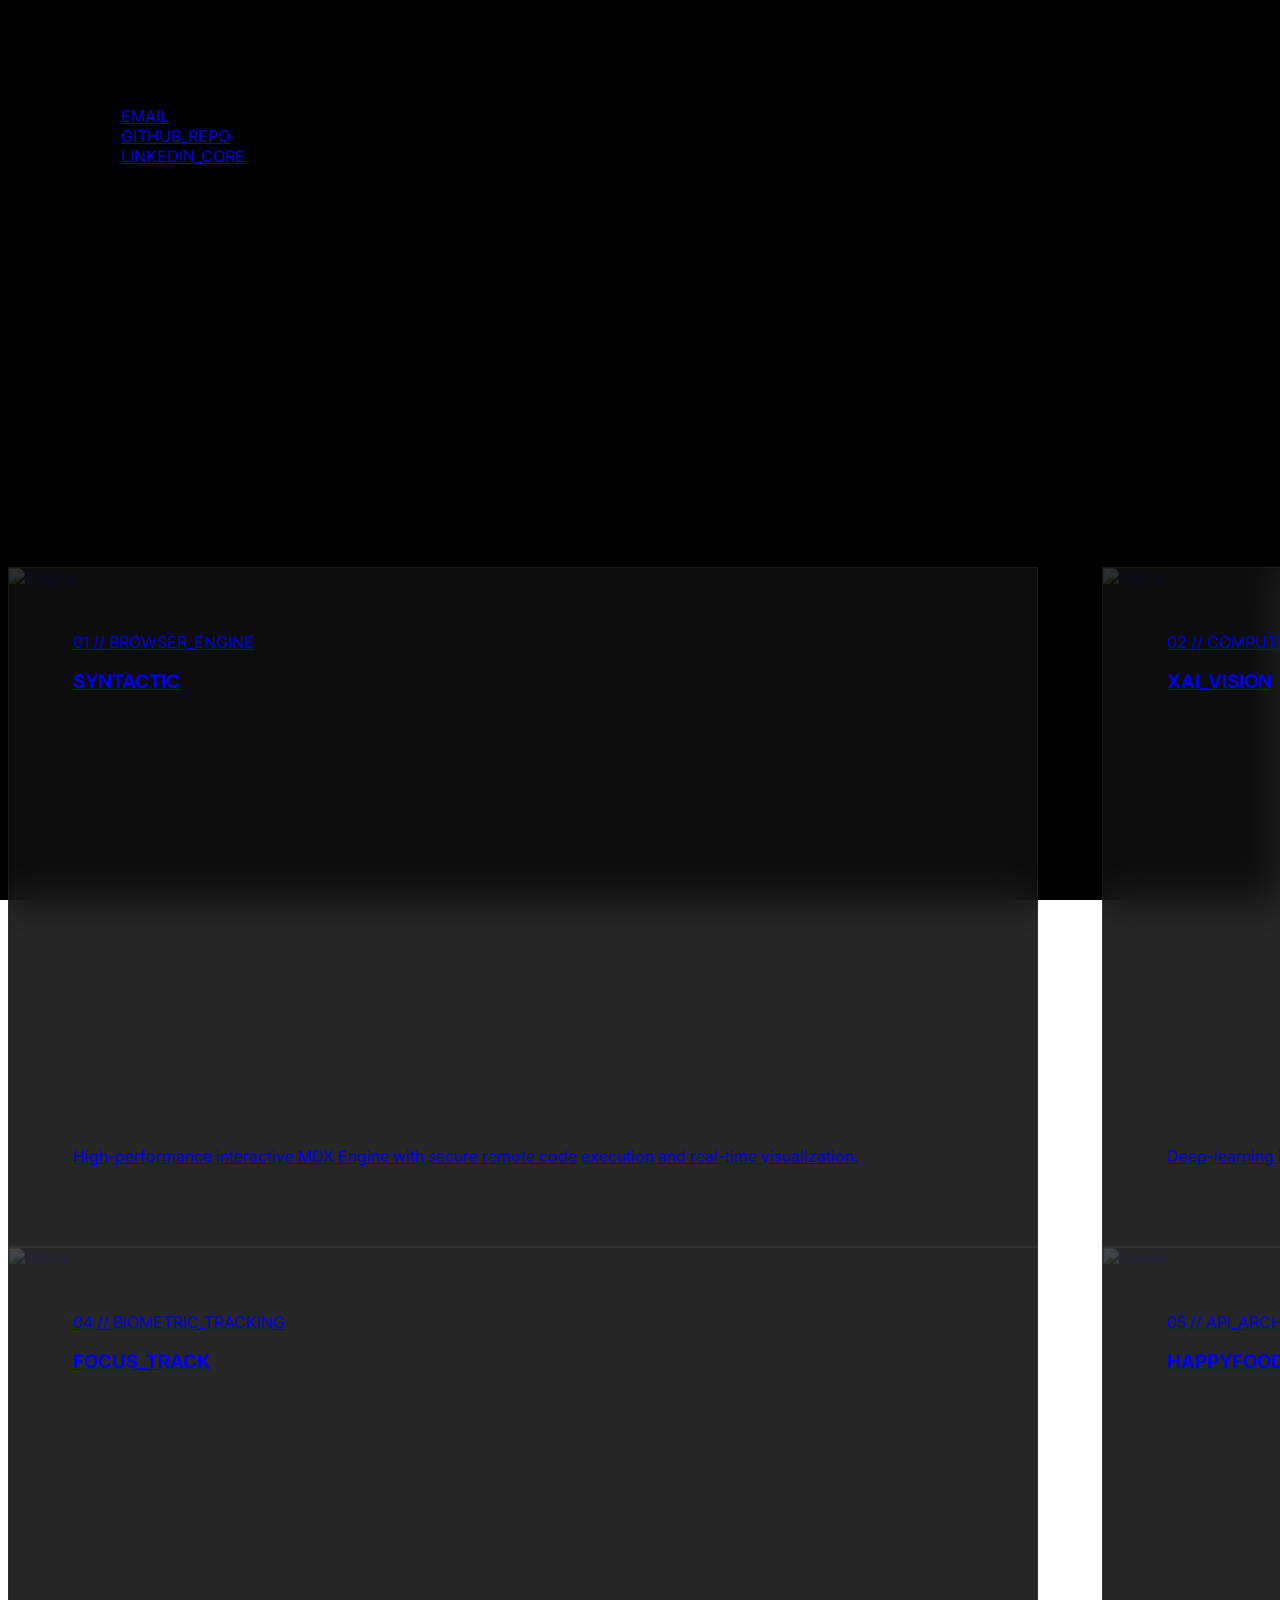
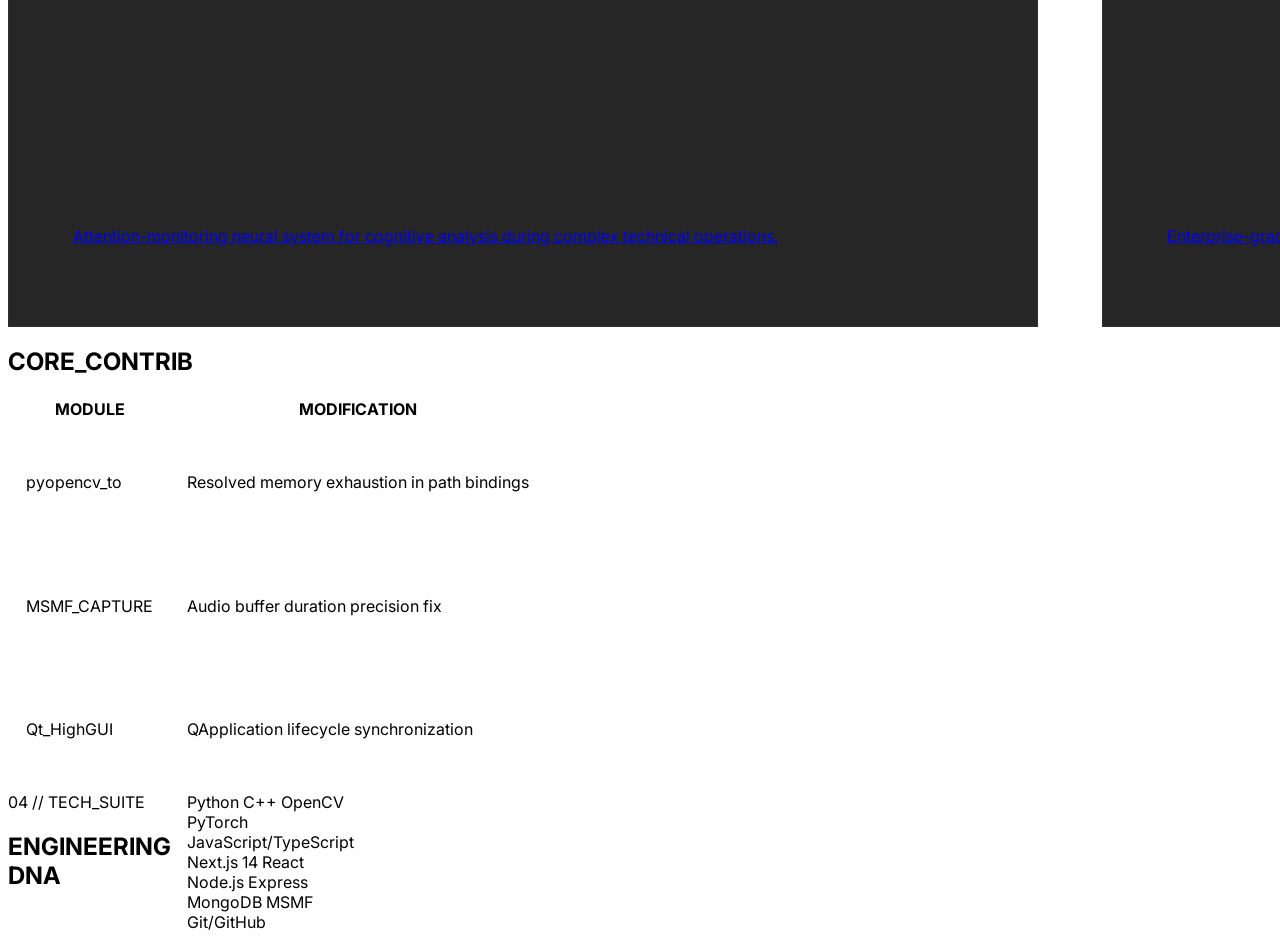
==== index.html @ f695ee3a "init" ====
<!DOCTYPE html>

<html class="light" lang="en">

<head>
    <meta charset="utf-8" />
    <meta content="width=device-width, initial-scale=1.0" name="viewport" />
    <link
        href="https://fonts.googleapis.com/css2?family=Inter:wght@400;700;800;900&amp;family=Space+Grotesk:wght@300;400;500;700&amp;display=swap"
        rel="stylesheet" />
    <link
        href="https://fonts.googleapis.com/css2?family=Material+Symbols+Outlined:wght,FILL@100..700,0..1&amp;display=swap"
        rel="stylesheet" />
    <link
        href="https://fonts.googleapis.com/css2?family=Material+Symbols+Outlined:wght,FILL@100..700,0..1&amp;display=swap"
        rel="stylesheet" />
    <script src="https://cdn.tailwindcss.com?plugins=forms,container-queries"></script>
    <script src="https://cdnjs.cloudflare.com/ajax/libs/three.js/r128/three.min.js"></script>
    <script id="tailwind-config">
        tailwind.config = {
            darkMode: "class",
            theme: {
                extend: {
                    "colors": {
                        "on-error-container": "#410002",
                        "inverse-surface": "#2f3131",
                        "inverse-on-surface": "#f0f1f1",
                        "surface-container": "#eeeeee",
                        "surface-dim": "#dadada",
                        "surface-bright": "#f9f9f9",
                        "inverse-primary": "#c6c6c6",
                        "secondary": "#5e5e5e",
                        "error": "#ba1a1a",
                        "primary-container": "#3b3b3b",
                        "on-secondary-container": "#1b1b1b",
                        "on-primary-fixed": "#ffffff",
                        "on-error": "#ffffff",
                        "surface-container-high": "#e8e8e8",
                        "surface-container-lowest": "#ffffff",
                        "outline": "#777777",
                        "on-secondary": "#ffffff",
                        "on-primary-fixed-variant": "#e2e2e2",
                        "secondary-fixed-dim": "#ababab",
                        "error-container": "#ffdad6",
                        "primary": "#000000",
                        "on-secondary-fixed-variant": "#3b3b3b",
                        "background": "#f9f9f9",
                        "tertiary-fixed-dim": "#474747",
                        "outline-variant": "#c6c6c6",
                        "on-tertiary-fixed-variant": "#e2e2e2",
                        "on-tertiary-container": "#ffffff",
                        "on-secondary-fixed": "#1b1b1b",
                        "primary-fixed-dim": "#474747",
                        "on-surface": "#1a1c1c",
                        "surface": "#f9f9f9",
                        "on-primary-container": "#ffffff",
                        "tertiary-container": "#747474",
                        "surface-variant": "#e2e2e2",
                        "on-surface-variant": "#474747",
                        "surface-container-highest": "#e2e2e2",
                        "secondary-container": "#d4d4d4",
                        "on-tertiary-fixed": "#ffffff",
                        "surface-tint": "#5e5e5e",
                        "on-primary": "#e2e2e2",
                        "on-background": "#1a1c1c",
                        "primary-fixed": "#5e5e5e",
                        "tertiary-fixed": "#5e5e5e",
                        "surface-container-low": "#f3f3f4",
                        "on-tertiary": "#e2e2e2",
                        "secondary-fixed": "#c6c6c6",
                        "tertiary": "#3b3b3b"
                    },
                    "borderRadius": {
                        "DEFAULT": "0px",
                        "lg": "0px",
                        "xl": "0px",
                        "full": "9999px"
                    },
                    "fontFamily": {
                        "headline": ["Inter"],
                        "body": ["Inter"],
                        "label": ["Space Grotesk"]
                    }
                },
            },
        }
    </script>
    <link rel="stylesheet" href="style.css">
</head>

<body class="selection:bg-primary selection:text-white">
    <!-- Fixed Background System -->
    <div id="bg-canvas-container"></div>
    <div id="portal-glow" class="fixed inset-0 pointer-events-none transition-opacity duration-1000 opacity-0 z-[-1]" style="background: radial-gradient(circle at 50% 50%, rgba(255,255,255,0.05) 0%, transparent 60%);"></div>

    <main class="max-w-screen-2xl mx-auto px-8 py-24 text-white">
        <!-- 01 // Hero -->
        <section id="hero" class="relative min-h-[85vh] flex items-center swiss-grid mb-32">
            <div class="col-span-12 md:col-span-10 relative z-10 parallax-target" data-speed="0.25">
                <h1 class="text-[clamp(4rem,15vw,12rem)] leading-[0.85] font-black tracking-tighter uppercase mb-12 text-white mix-blend-overlay">
                    ANSHU<br />ADITYA
                </h1>
                <div class="swiss-grid">
                    <p class="col-span-12 md:col-start-5 md:col-span-6 text-xl md:text-2xl font-medium leading-relaxed text-zinc-400">
                        Computer Vision & OpenCV Core Contributor. Specializing in C++ backend architectures and Explainable AI models. Resolving the logical frontiers of digital perception.
                    </p>
                    <div class="col-span-12 md:col-start-5 md:col-span-8 mt-12 flex flex-wrap gap-8 font-label text-sm tracking-widest uppercase">
                        <a class="text-white border-b border-white/20 pb-1 hover:border-white transition-all" href="mailto:0anshuaditya0@gmail.com">EMAIL</a>
                        <a class="text-white border-b border-white/20 pb-1 hover:border-white transition-all" href="https://github.com/0AnshuAditya0">GITHUB_REPO</a>
                        <a class="text-white border-b border-white/20 pb-1 hover:border-white transition-all" href="https://linkedin.com/in/anshu-aditya">LINKEDIN_CORE</a>
                    </div>
                </div>
            </div>
        </section>

        <!-- 02 // Projects (Monolith Reels) -->
        <section id="projects" class="py-32 border-t border-zinc-800 relative z-20">
            <div class="mb-20 px-8">
                <span class="font-label text-xs text-zinc-500 uppercase tracking-[0.4em] mb-4 block underline underline-offset-8">02 // ARCHITECTURAL_WAVES</span>
                <h2 class="text-7xl md:text-9xl font-black tracking-tighter uppercase text-white">SELECTED_WORK</h2>
            </div>
            
            <div class="space-y-16 overflow-hidden -mx-8">
                <!-- Row 1: Large Wide Cards -->
                <div class="project-reel reel-1">
                    <a href="https://syntactic.vercel.app" class="project-card-mini">
                        <img src="https://images.unsplash.com/photo-1550751827-4bd374c3f58b?auto=format&fit=crop&q=80&w=1200" alt="Engine" />
                        <div>
                            <span class="font-mono text-xs text-white/40 tracking-[0.3em]">01 // BROWSER_ENGINE</span>
                            <h3 class="text-5xl md:text-7xl font-black mt-4 leading-none">SYNTACTIC</h3>
                        </div>
                        <p class="text-sm uppercase text-zinc-400 max-w-lg leading-relaxed">High-performance interactive MDX Engine with secure remote code execution and real-time visualization.</p>
                    </a>
                    <a href="https://xai-eight.vercel.app" class="project-card-mini">
                        <img src="https://images.unsplash.com/photo-1555255707-c07966088b7b?auto=format&fit=crop&q=80&w=1200" alt="Vision" />
                        <div>
                            <span class="font-mono text-xs text-white/40 tracking-[0.3em]">02 // COMPUTER_VISION</span>
                            <h3 class="text-5xl md:text-7xl font-black mt-4 leading-none">XAI_VISION</h3>
                        </div>
                        <p class="text-sm uppercase text-zinc-400 max-w-lg leading-relaxed">Deep-learning interpretability framework using Grad-CAM and ResNet152 to resolve the black-box nature of vision AI.</p>
                    </a>
                    <a href="https://fake-newss-phi.vercel.app" class="project-card-mini">
                        <img src="https://images.unsplash.com/photo-1551288049-bbb652167c8a?auto=format&fit=crop&q=80&w=1200" alt="LLM" />
                        <div>
                            <span class="font-mono text-xs text-white/40 tracking-[0.3em]">03 // LLM_EVALUATION</span>
                            <h3 class="text-5xl md:text-7xl font-black mt-4 leading-none">NEWS_DETECTOR</h3>
                        </div>
                        <p class="text-sm uppercase text-zinc-400 max-w-lg leading-relaxed">Misinformation detection system powered by Gemini AI, processing live data streams with high certainty.</p>
                    </a>
                    <!-- Loop -->
                    <a href="https://syntactic.vercel.app" class="project-card-mini">
                        <img src="https://images.unsplash.com/photo-1550751827-4bd374c3f58b?auto=format&fit=crop&q=80&w=1200" alt="Engine" />
                        <div>
                            <span class="font-mono text-xs text-white/40 tracking-[0.3em]">01 // BROWSER_ENGINE</span>
                            <h3 class="text-5xl md:text-7xl font-black mt-4 leading-none">SYNTACTIC</h3>
                        </div>
                        <p class="text-sm uppercase text-zinc-400 max-w-lg leading-relaxed">High-performance interactive MDX Engine with secure remote code execution and real-time visualization.</p>
                    </a>
                </div>

                <!-- Row 2: Large Wide Cards -->
                <div class="project-reel reel-2">
                    <a href="https://github.com/0AnshuAditya0/focus-track" class="project-card-mini">
                        <img src="https://images.unsplash.com/photo-1507413245164-6160d8298b31?auto=format&fit=crop&q=80&w=1200" alt="Focus" />
                        <div>
                            <span class="font-mono text-xs text-white/40 tracking-[0.3em]">04 // BIOMETRIC_TRACKING</span>
                            <h3 class="text-5xl md:text-7xl font-black mt-4 leading-none">FOCUS_TRACK</h3>
                        </div>
                        <p class="text-sm uppercase text-zinc-400 max-w-lg leading-relaxed">Attention-monitoring neural system for cognitive analysis during complex technical operations.</p>
                    </a>
                    <a href="https://happyfood-api.vercel.app" class="project-card-mini">
                        <img src="https://images.unsplash.com/photo-1558494949-ef010cbdcc48?auto=format&fit=crop&q=80&w=1200" alt="Server" />
                        <div>
                            <span class="font-mono text-xs text-white/40 tracking-[0.3em]">05 // API_ARCHITECTURE</span>
                            <h3 class="text-5xl md:text-7xl font-black mt-4 leading-none">HAPPYFOOD_API</h3>
                        </div>
                        <p class="text-sm uppercase text-zinc-400 max-w-lg leading-relaxed">Enterprise-grade food tracking infrastructure built on a distributed, highly-scalable backend mesh.</p>
                    </a>
                    <!-- Loop -->
                    <a href="https://github.com/0AnshuAditya0/focus-track" class="project-card-mini">
                        <img src="https://images.unsplash.com/photo-1507413245164-6160d8298b31?auto=format&fit=crop&q=80&w=1200" alt="Focus" />
                        <div>
                            <span class="font-mono text-xs text-white/40 tracking-[0.3em]">04 // BIOMETRIC_TRACKING</span>
                            <h3 class="text-5xl md:text-7xl font-black mt-4 leading-none">FOCUS_TRACK</h3>
                        </div>
                        <p class="text-sm uppercase text-zinc-400 max-w-lg leading-relaxed">Attention-monitoring neural system for cognitive analysis during complex technical operations.</p>
                    </a>
                    <a href="https://happyfood-api.vercel.app" class="project-card-mini">
                        <img src="https://images.unsplash.com/photo-1558494949-ef010cbdcc48?auto=format&fit=crop&q=80&w=1200" alt="Server" />
                        <div>
                            <span class="font-mono text-xs text-white/40 tracking-[0.3em]">05 // API_ARCHITECTURE</span>
                            <h3 class="text-5xl md:text-7xl font-black mt-4 leading-none">HAPPYFOOD_API</h3>
                        </div>
                        <p class="text-sm uppercase text-zinc-400 max-w-lg leading-relaxed">Enterprise-grade food tracking infrastructure built on a distributed, highly-scalable backend mesh.</p>
                    </a>
                </div>
            </div>
        </section>

        <!-- 03 // Open Source -->
        <section id="opensource" class="py-32 border-t border-zinc-800">
            <div class="parallax-target" data-speed="0.08">
                <h2 class="text-6xl md:text-8xl font-black tracking-tighter uppercase mb-24">CORE_CONTRIB</h2>
                <table class="w-full text-left font-label text-xs uppercase tracking-widest border-collapse">
                    <thead>
                        <tr class="border-b border-zinc-800 text-zinc-600">
                            <th class="py-8 px-4">MODULE</th>
                            <th class="py-8 px-4">MODIFICATION</th>
                        </tr>
                    </thead>
                    <tbody class="text-zinc-300">
                        <tr class="border-b border-zinc-900"><td class="py-12 px-4 font-mono">pyopencv_to</td><td class="py-12 px-4">Resolved memory exhaustion in path bindings</td></tr>
                        <tr class="border-b border-zinc-900"><td class="py-12 px-4 font-mono">MSMF_CAPTURE</td><td class="py-12 px-4">Audio buffer duration precision fix</td></tr>
                        <tr><td class="py-12 px-4 font-mono">Qt_HighGUI</td><td class="py-12 px-4">QApplication lifecycle synchronization</td></tr>
                    </tbody>
                </table>
            </div>
        </section>

        <!-- 04 // Tech Stack -->
        <section id="stack" class="py-48 border-t border-zinc-800 relative z-10 bg-black">
            <div class="swiss-grid">
                <div class="col-span-12 md:col-span-4">
                    <span class="font-label text-xs text-zinc-600 uppercase tracking-[0.4em] mb-8 block">04 // TECH_SUITE</span>
                    <h2 class="text-4xl md:text-6xl font-black text-white uppercase tracking-tighter leading-none mb-12">ENGINEERING<br/>DNA</h2>
                </div>
                <div class="col-span-12 md:col-span-8">
                    <div class="flex flex-wrap gap-12 text-3xl md:text-5xl font-black uppercase text-zinc-500">
                        <span class="hover:text-white transition-colors duration-300">Python</span>
                        <span class="hover:text-white transition-colors duration-300">C++</span>
                        <span class="hover:text-white transition-colors duration-300">OpenCV</span>
                        <span class="hover:text-white transition-colors duration-300">PyTorch</span>
                        <span class="hover:text-white transition-colors duration-300">JavaScript/TypeScript</span>
                        <span class="hover:text-white transition-colors duration-300">Next.js 14</span>
                        <span class="hover:text-white transition-colors duration-300">React</span>
                        <span class="hover:text-white transition-colors duration-300">Node.js</span>
                        <span class="hover:text-white transition-colors duration-300">Express</span>
                        <span class="hover:text-white transition-colors duration-300">MongoDB</span>
                        <span class="hover:text-white transition-colors duration-300">MSMF</span>
                        <span class="hover:text-white transition-colors duration-300">Git/GitHub</span>
                    </div>
                </div>
            </div>
        </section>
    </main>
    <script src="script.js"></script>
</body>

</html>
---- style.css ----
body {
    background-color: #FFFFFF;
    color: #000000;
    font-family: 'Inter', sans-serif;
}

.material-symbols-outlined {
    font-variation-settings: 'FILL' 0, 'wght' 400, 'GRAD' 0, 'opsz' 24;
}

.hide-scrollbar::-webkit-scrollbar {
    display: none;
}

.hide-scrollbar {
    -ms-overflow-style: none;
    scrollbar-width: none;
}

.text-outline {
    -webkit-text-stroke: 1px #000000;
    color: transparent;
}

.film-strip-animate {
    display: flex;
    width: max-content;
    animation: scroll 40s linear infinite;
}

@keyframes scroll {
    0% {
        transform: translateX(0);
    }

    100% {
        transform: translateX(-50%);
    }
}

.swiss-grid {
    display: grid;
    grid-template-columns: repeat(12, 1fr);
    gap: 1rem;
}

.parallax-target {
    will-change: transform;
}

#opensource td {
    padding: 3rem 1rem !important;
    line-height: 1.6;
}

.project-card {
    border: 1px solid rgba(255,255,255,0.1);
    background: rgba(20,20,20,0.6);
    backdrop-filter: blur(12px);
    transition: all 0.6s cubic-bezier(0.16, 1, 0.3, 1);
}

.project-reel {
    display: flex;
    gap: 4rem;
    width: max-content;
}

.reel-1 { animation: scroll-left 50s linear infinite; }
.reel-2 { animation: scroll-right 45s linear infinite; }

@keyframes scroll-left {
    0% { transform: translateX(0); }
    100% { transform: translateX(-50%); }
}

@keyframes scroll-right {
    0% { transform: translateX(-50%); }
    100% { transform: translateX(0); }
}

.project-card-mini {
    width: 900px;
    height: 550px;
    background: rgba(15,15,15,0.9);
    border: 1px solid rgba(255,255,255,0.05);
    padding: 4rem;
    backdrop-filter: blur(20px);
    display: flex;
    flex-direction: column;
    justify-content: space-between;
    transition: all 0.5s cubic-bezier(0.23, 1, 0.32, 1);
    perspective: 1000px;
    position: relative;
    overflow: hidden;
}

.project-card-mini:hover {
    border-color: rgba(255,255,255,0.3);
    transform: scale(1.02) rotateY(1deg);
    box-shadow: 0 40px 100px rgba(0,0,0,0.8);
}

.project-card-mini img {
    position: absolute;
    inset: 0;
    width: 100%;
    height: 100%;
    object-fit: center;
    opacity: 0.15;
    transition: opacity 0.5s ease;
    z-index: -1;
}

.project-card-mini:hover img {
    opacity: 0.4;
}

#bg-canvas-container {
    position: fixed;
    top: 0;
    left: 0;
    width: 100vw;
    height: 100vh;
    z-index: -1;
    pointer-events: none;
    background: #000;
}
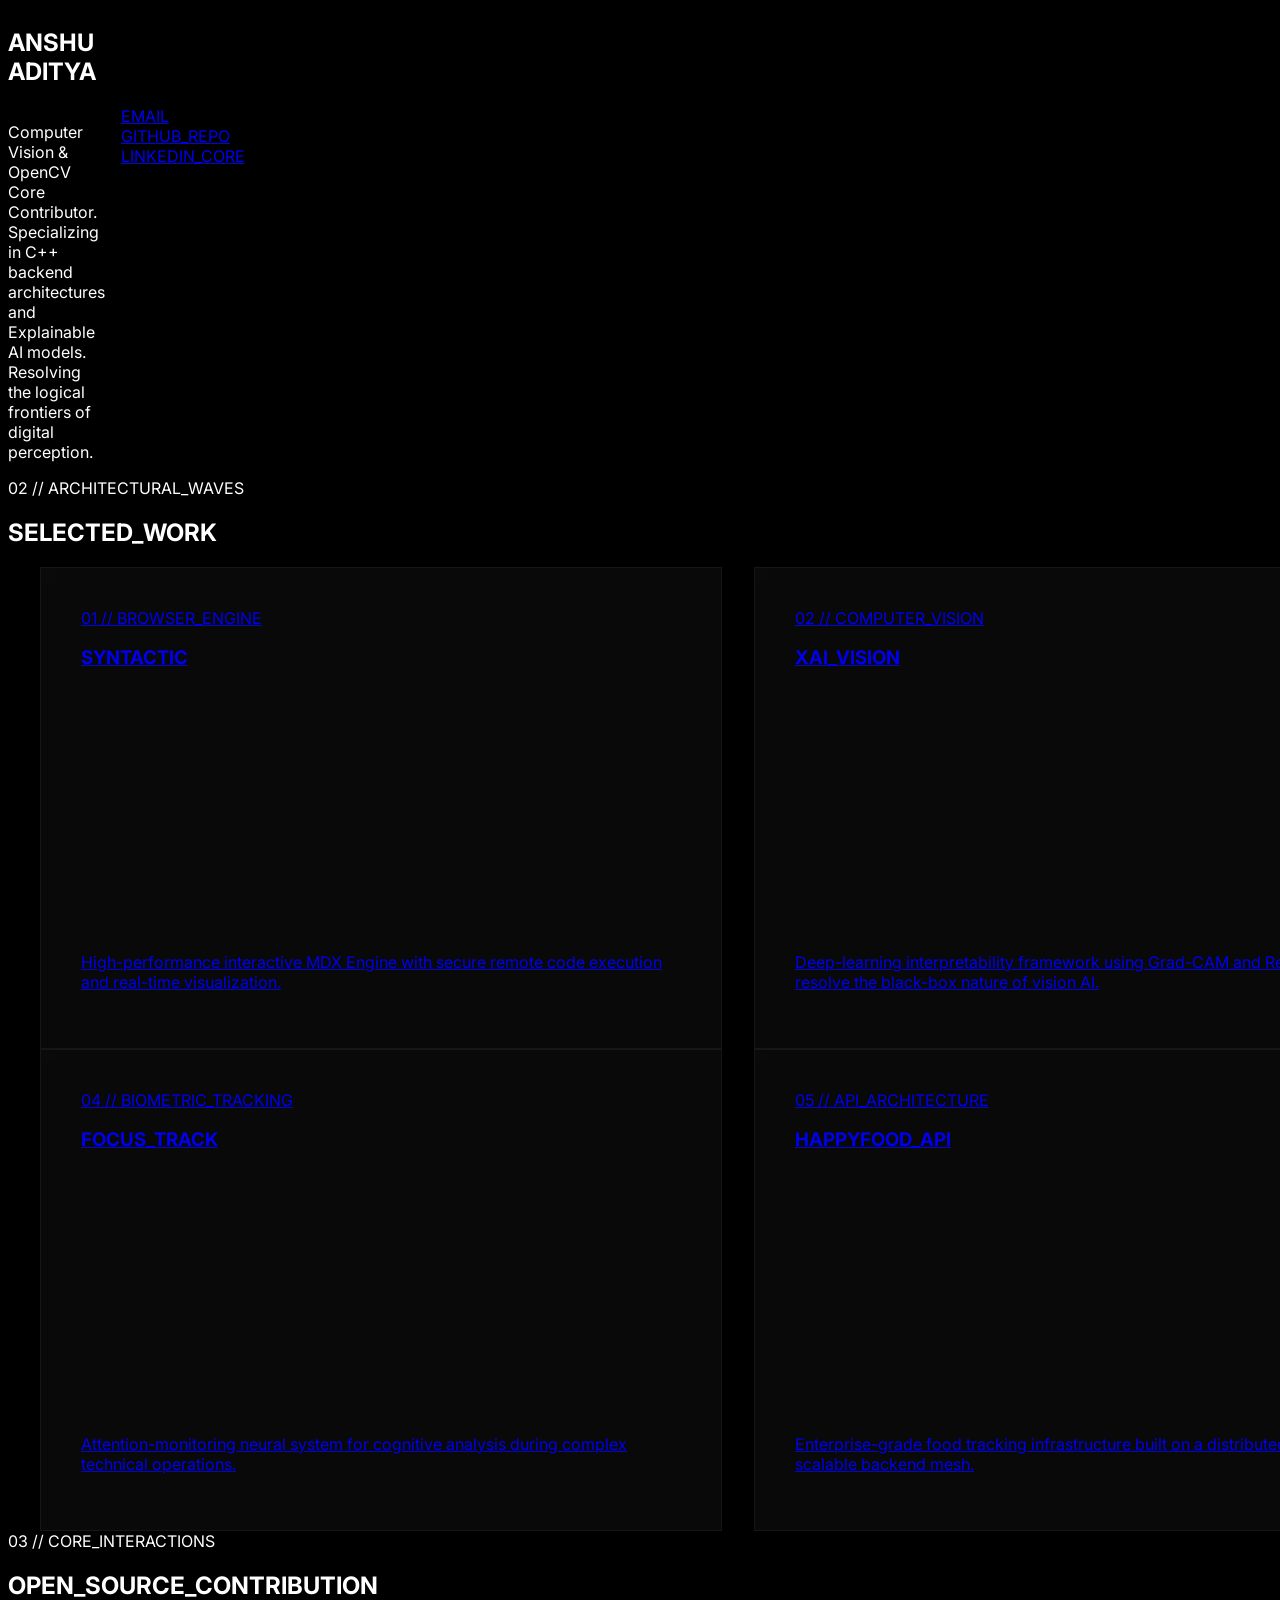
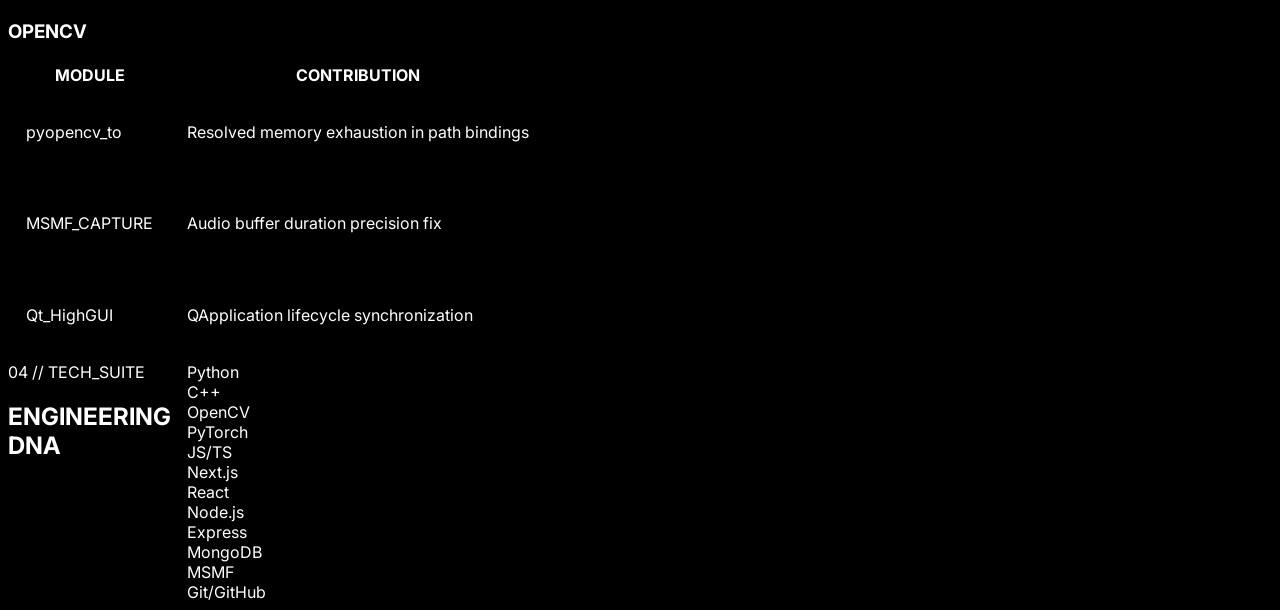
==== commit 60ef20f3: "ui changed" ====
--- a/index.html
+++ b/index.html
@@ -1,249 +1,232 @@
-<!DOCTYPE html>
-
-<html class="light" lang="en">
-
-<head>
-    <meta charset="utf-8" />
-    <meta content="width=device-width, initial-scale=1.0" name="viewport" />
-    <link
-        href="https://fonts.googleapis.com/css2?family=Inter:wght@400;700;800;900&amp;family=Space+Grotesk:wght@300;400;500;700&amp;display=swap"
-        rel="stylesheet" />
-    <link
-        href="https://fonts.googleapis.com/css2?family=Material+Symbols+Outlined:wght,FILL@100..700,0..1&amp;display=swap"
-        rel="stylesheet" />
-    <link
-        href="https://fonts.googleapis.com/css2?family=Material+Symbols+Outlined:wght,FILL@100..700,0..1&amp;display=swap"
-        rel="stylesheet" />
-    <script src="https://cdn.tailwindcss.com?plugins=forms,container-queries"></script>
-    <script src="https://cdnjs.cloudflare.com/ajax/libs/three.js/r128/three.min.js"></script>
-    <script id="tailwind-config">
-        tailwind.config = {
-            darkMode: "class",
-            theme: {
-                extend: {
-                    "colors": {
-                        "on-error-container": "#410002",
-                        "inverse-surface": "#2f3131",
-                        "inverse-on-surface": "#f0f1f1",
-                        "surface-container": "#eeeeee",
-                        "surface-dim": "#dadada",
-                        "surface-bright": "#f9f9f9",
-                        "inverse-primary": "#c6c6c6",
-                        "secondary": "#5e5e5e",
-                        "error": "#ba1a1a",
-                        "primary-container": "#3b3b3b",
-                        "on-secondary-container": "#1b1b1b",
-                        "on-primary-fixed": "#ffffff",
-                        "on-error": "#ffffff",
-                        "surface-container-high": "#e8e8e8",
-                        "surface-container-lowest": "#ffffff",
-                        "outline": "#777777",
-                        "on-secondary": "#ffffff",
-                        "on-primary-fixed-variant": "#e2e2e2",
-                        "secondary-fixed-dim": "#ababab",
-                        "error-container": "#ffdad6",
-                        "primary": "#000000",
-                        "on-secondary-fixed-variant": "#3b3b3b",
-                        "background": "#f9f9f9",
-                        "tertiary-fixed-dim": "#474747",
-                        "outline-variant": "#c6c6c6",
-                        "on-tertiary-fixed-variant": "#e2e2e2",
-                        "on-tertiary-container": "#ffffff",
-                        "on-secondary-fixed": "#1b1b1b",
-                        "primary-fixed-dim": "#474747",
-                        "on-surface": "#1a1c1c",
-                        "surface": "#f9f9f9",
-                        "on-primary-container": "#ffffff",
-                        "tertiary-container": "#747474",
-                        "surface-variant": "#e2e2e2",
-                        "on-surface-variant": "#474747",
-                        "surface-container-highest": "#e2e2e2",
-                        "secondary-container": "#d4d4d4",
-                        "on-tertiary-fixed": "#ffffff",
-                        "surface-tint": "#5e5e5e",
-                        "on-primary": "#e2e2e2",
-                        "on-background": "#1a1c1c",
-                        "primary-fixed": "#5e5e5e",
-                        "tertiary-fixed": "#5e5e5e",
-                        "surface-container-low": "#f3f3f4",
-                        "on-tertiary": "#e2e2e2",
-                        "secondary-fixed": "#c6c6c6",
-                        "tertiary": "#3b3b3b"
-                    },
-                    "borderRadius": {
-                        "DEFAULT": "0px",
-                        "lg": "0px",
-                        "xl": "0px",
-                        "full": "9999px"
-                    },
-                    "fontFamily": {
-                        "headline": ["Inter"],
-                        "body": ["Inter"],
-                        "label": ["Space Grotesk"]
-                    }
-                },
-            },
-        }
-    </script>
-    <link rel="stylesheet" href="style.css">
-</head>
-
-<body class="selection:bg-primary selection:text-white">
-    <!-- Fixed Background System -->
-    <div id="bg-canvas-container"></div>
-    <div id="portal-glow" class="fixed inset-0 pointer-events-none transition-opacity duration-1000 opacity-0 z-[-1]" style="background: radial-gradient(circle at 50% 50%, rgba(255,255,255,0.05) 0%, transparent 60%);"></div>
-
-    <main class="max-w-screen-2xl mx-auto px-8 py-24 text-white">
-        <!-- 01 // Hero -->
-        <section id="hero" class="relative min-h-[85vh] flex items-center swiss-grid mb-32">
-            <div class="col-span-12 md:col-span-10 relative z-10 parallax-target" data-speed="0.25">
-                <h1 class="text-[clamp(4rem,15vw,12rem)] leading-[0.85] font-black tracking-tighter uppercase mb-12 text-white mix-blend-overlay">
-                    ANSHU<br />ADITYA
-                </h1>
-                <div class="swiss-grid">
-                    <p class="col-span-12 md:col-start-5 md:col-span-6 text-xl md:text-2xl font-medium leading-relaxed text-zinc-400">
-                        Computer Vision & OpenCV Core Contributor. Specializing in C++ backend architectures and Explainable AI models. Resolving the logical frontiers of digital perception.
-                    </p>
-                    <div class="col-span-12 md:col-start-5 md:col-span-8 mt-12 flex flex-wrap gap-8 font-label text-sm tracking-widest uppercase">
-                        <a class="text-white border-b border-white/20 pb-1 hover:border-white transition-all" href="mailto:0anshuaditya0@gmail.com">EMAIL</a>
-                        <a class="text-white border-b border-white/20 pb-1 hover:border-white transition-all" href="https://github.com/0AnshuAditya0">GITHUB_REPO</a>
-                        <a class="text-white border-b border-white/20 pb-1 hover:border-white transition-all" href="https://linkedin.com/in/anshu-aditya">LINKEDIN_CORE</a>
-                    </div>
-                </div>
-            </div>
-        </section>
-
-        <!-- 02 // Projects (Monolith Reels) -->
-        <section id="projects" class="py-32 border-t border-zinc-800 relative z-20">
-            <div class="mb-20 px-8">
-                <span class="font-label text-xs text-zinc-500 uppercase tracking-[0.4em] mb-4 block underline underline-offset-8">02 // ARCHITECTURAL_WAVES</span>
-                <h2 class="text-7xl md:text-9xl font-black tracking-tighter uppercase text-white">SELECTED_WORK</h2>
-            </div>
-            
-            <div class="space-y-16 overflow-hidden -mx-8">
-                <!-- Row 1: Large Wide Cards -->
-                <div class="project-reel reel-1">
-                    <a href="https://syntactic.vercel.app" class="project-card-mini">
-                        <img src="https://images.unsplash.com/photo-1550751827-4bd374c3f58b?auto=format&fit=crop&q=80&w=1200" alt="Engine" />
-                        <div>
-                            <span class="font-mono text-xs text-white/40 tracking-[0.3em]">01 // BROWSER_ENGINE</span>
-                            <h3 class="text-5xl md:text-7xl font-black mt-4 leading-none">SYNTACTIC</h3>
-                        </div>
-                        <p class="text-sm uppercase text-zinc-400 max-w-lg leading-relaxed">High-performance interactive MDX Engine with secure remote code execution and real-time visualization.</p>
-                    </a>
-                    <a href="https://xai-eight.vercel.app" class="project-card-mini">
-                        <img src="https://images.unsplash.com/photo-1555255707-c07966088b7b?auto=format&fit=crop&q=80&w=1200" alt="Vision" />
-                        <div>
-                            <span class="font-mono text-xs text-white/40 tracking-[0.3em]">02 // COMPUTER_VISION</span>
-                            <h3 class="text-5xl md:text-7xl font-black mt-4 leading-none">XAI_VISION</h3>
-                        </div>
-                        <p class="text-sm uppercase text-zinc-400 max-w-lg leading-relaxed">Deep-learning interpretability framework using Grad-CAM and ResNet152 to resolve the black-box nature of vision AI.</p>
-                    </a>
-                    <a href="https://fake-newss-phi.vercel.app" class="project-card-mini">
-                        <img src="https://images.unsplash.com/photo-1551288049-bbb652167c8a?auto=format&fit=crop&q=80&w=1200" alt="LLM" />
-                        <div>
-                            <span class="font-mono text-xs text-white/40 tracking-[0.3em]">03 // LLM_EVALUATION</span>
-                            <h3 class="text-5xl md:text-7xl font-black mt-4 leading-none">NEWS_DETECTOR</h3>
-                        </div>
-                        <p class="text-sm uppercase text-zinc-400 max-w-lg leading-relaxed">Misinformation detection system powered by Gemini AI, processing live data streams with high certainty.</p>
-                    </a>
-                    <!-- Loop -->
-                    <a href="https://syntactic.vercel.app" class="project-card-mini">
-                        <img src="https://images.unsplash.com/photo-1550751827-4bd374c3f58b?auto=format&fit=crop&q=80&w=1200" alt="Engine" />
-                        <div>
-                            <span class="font-mono text-xs text-white/40 tracking-[0.3em]">01 // BROWSER_ENGINE</span>
-                            <h3 class="text-5xl md:text-7xl font-black mt-4 leading-none">SYNTACTIC</h3>
-                        </div>
-                        <p class="text-sm uppercase text-zinc-400 max-w-lg leading-relaxed">High-performance interactive MDX Engine with secure remote code execution and real-time visualization.</p>
-                    </a>
-                </div>
-
-                <!-- Row 2: Large Wide Cards -->
-                <div class="project-reel reel-2">
-                    <a href="https://github.com/0AnshuAditya0/focus-track" class="project-card-mini">
-                        <img src="https://images.unsplash.com/photo-1507413245164-6160d8298b31?auto=format&fit=crop&q=80&w=1200" alt="Focus" />
-                        <div>
-                            <span class="font-mono text-xs text-white/40 tracking-[0.3em]">04 // BIOMETRIC_TRACKING</span>
-                            <h3 class="text-5xl md:text-7xl font-black mt-4 leading-none">FOCUS_TRACK</h3>
-                        </div>
-                        <p class="text-sm uppercase text-zinc-400 max-w-lg leading-relaxed">Attention-monitoring neural system for cognitive analysis during complex technical operations.</p>
-                    </a>
-                    <a href="https://happyfood-api.vercel.app" class="project-card-mini">
-                        <img src="https://images.unsplash.com/photo-1558494949-ef010cbdcc48?auto=format&fit=crop&q=80&w=1200" alt="Server" />
-                        <div>
-                            <span class="font-mono text-xs text-white/40 tracking-[0.3em]">05 // API_ARCHITECTURE</span>
-                            <h3 class="text-5xl md:text-7xl font-black mt-4 leading-none">HAPPYFOOD_API</h3>
-                        </div>
-                        <p class="text-sm uppercase text-zinc-400 max-w-lg leading-relaxed">Enterprise-grade food tracking infrastructure built on a distributed, highly-scalable backend mesh.</p>
-                    </a>
-                    <!-- Loop -->
-                    <a href="https://github.com/0AnshuAditya0/focus-track" class="project-card-mini">
-                        <img src="https://images.unsplash.com/photo-1507413245164-6160d8298b31?auto=format&fit=crop&q=80&w=1200" alt="Focus" />
-                        <div>
-                            <span class="font-mono text-xs text-white/40 tracking-[0.3em]">04 // BIOMETRIC_TRACKING</span>
-                            <h3 class="text-5xl md:text-7xl font-black mt-4 leading-none">FOCUS_TRACK</h3>
-                        </div>
-                        <p class="text-sm uppercase text-zinc-400 max-w-lg leading-relaxed">Attention-monitoring neural system for cognitive analysis during complex technical operations.</p>
-                    </a>
-                    <a href="https://happyfood-api.vercel.app" class="project-card-mini">
-                        <img src="https://images.unsplash.com/photo-1558494949-ef010cbdcc48?auto=format&fit=crop&q=80&w=1200" alt="Server" />
-                        <div>
-                            <span class="font-mono text-xs text-white/40 tracking-[0.3em]">05 // API_ARCHITECTURE</span>
-                            <h3 class="text-5xl md:text-7xl font-black mt-4 leading-none">HAPPYFOOD_API</h3>
-                        </div>
-                        <p class="text-sm uppercase text-zinc-400 max-w-lg leading-relaxed">Enterprise-grade food tracking infrastructure built on a distributed, highly-scalable backend mesh.</p>
-                    </a>
-                </div>
-            </div>
-        </section>
-
-        <!-- 03 // Open Source -->
-        <section id="opensource" class="py-32 border-t border-zinc-800">
-            <div class="parallax-target" data-speed="0.08">
-                <h2 class="text-6xl md:text-8xl font-black tracking-tighter uppercase mb-24">CORE_CONTRIB</h2>
-                <table class="w-full text-left font-label text-xs uppercase tracking-widest border-collapse">
-                    <thead>
-                        <tr class="border-b border-zinc-800 text-zinc-600">
-                            <th class="py-8 px-4">MODULE</th>
-                            <th class="py-8 px-4">MODIFICATION</th>
-                        </tr>
-                    </thead>
-                    <tbody class="text-zinc-300">
-                        <tr class="border-b border-zinc-900"><td class="py-12 px-4 font-mono">pyopencv_to</td><td class="py-12 px-4">Resolved memory exhaustion in path bindings</td></tr>
-                        <tr class="border-b border-zinc-900"><td class="py-12 px-4 font-mono">MSMF_CAPTURE</td><td class="py-12 px-4">Audio buffer duration precision fix</td></tr>
-                        <tr><td class="py-12 px-4 font-mono">Qt_HighGUI</td><td class="py-12 px-4">QApplication lifecycle synchronization</td></tr>
-                    </tbody>
-                </table>
-            </div>
-        </section>
-
-        <!-- 04 // Tech Stack -->
-        <section id="stack" class="py-48 border-t border-zinc-800 relative z-10 bg-black">
-            <div class="swiss-grid">
-                <div class="col-span-12 md:col-span-4">
-                    <span class="font-label text-xs text-zinc-600 uppercase tracking-[0.4em] mb-8 block">04 // TECH_SUITE</span>
-                    <h2 class="text-4xl md:text-6xl font-black text-white uppercase tracking-tighter leading-none mb-12">ENGINEERING<br/>DNA</h2>
-                </div>
-                <div class="col-span-12 md:col-span-8">
-                    <div class="flex flex-wrap gap-12 text-3xl md:text-5xl font-black uppercase text-zinc-500">
-                        <span class="hover:text-white transition-colors duration-300">Python</span>
-                        <span class="hover:text-white transition-colors duration-300">C++</span>
-                        <span class="hover:text-white transition-colors duration-300">OpenCV</span>
-                        <span class="hover:text-white transition-colors duration-300">PyTorch</span>
-                        <span class="hover:text-white transition-colors duration-300">JavaScript/TypeScript</span>
-                        <span class="hover:text-white transition-colors duration-300">Next.js 14</span>
-                        <span class="hover:text-white transition-colors duration-300">React</span>
-                        <span class="hover:text-white transition-colors duration-300">Node.js</span>
-                        <span class="hover:text-white transition-colors duration-300">Express</span>
-                        <span class="hover:text-white transition-colors duration-300">MongoDB</span>
-                        <span class="hover:text-white transition-colors duration-300">MSMF</span>
-                        <span class="hover:text-white transition-colors duration-300">Git/GitHub</span>
-                    </div>
-                </div>
-            </div>
-        </section>
-    </main>
-    <script src="script.js"></script>
-</body>
-
+<!DOCTYPE html>
+
+<html class="light" lang="en">
+
+<head>
+    <meta charset="utf-8" />
+    <meta content="width=device-width, initial-scale=1.0" name="viewport" />
+    <link
+        href="https://fonts.googleapis.com/css2?family=Inter:wght@400;700;800;900&amp;family=Space+Grotesk:wght@300;400;500;700&amp;display=swap"
+        rel="stylesheet" />
+    <link
+        href="https://fonts.googleapis.com/css2?family=Material+Symbols+Outlined:wght,FILL@100..700,0..1&amp;display=swap"
+        rel="stylesheet" />
+    <link
+        href="https://fonts.googleapis.com/css2?family=Material+Symbols+Outlined:wght,FILL@100..700,0..1&amp;display=swap"
+        rel="stylesheet" />
+    <script src="https://cdn.tailwindcss.com?plugins=forms,container-queries"></script>
+    <script src="https://cdnjs.cloudflare.com/ajax/libs/three.js/r128/three.min.js"></script>
+    <script id="tailwind-config">
+        tailwind.config = {
+            darkMode: "class",
+            theme: {
+                extend: {
+                    "colors": {
+                        "on-error-container": "#410002",
+                        "inverse-surface": "#2f3131",
+                        "inverse-on-surface": "#f0f1f1",
+                        "surface-container": "#eeeeee",
+                        "surface-dim": "#dadada",
+                        "surface-bright": "#f9f9f9",
+                        "inverse-primary": "#c6c6c6",
+                        "secondary": "#5e5e5e",
+                        "error": "#ba1a1a",
+                        "primary-container": "#3b3b3b",
+                        "on-secondary-container": "#1b1b1b",
+                        "on-primary-fixed": "#ffffff",
+                        "on-error": "#ffffff",
+                        "surface-container-high": "#e8e8e8",
+                        "surface-container-lowest": "#ffffff",
+                        "outline": "#777777",
+                        "on-secondary": "#ffffff",
+                        "on-primary-fixed-variant": "#e2e2e2",
+                        "secondary-fixed-dim": "#ababab",
+                        "error-container": "#ffdad6",
+                        "primary": "#000000",
+                        "on-secondary-fixed-variant": "#3b3b3b",
+                        "background": "#f9f9f9",
+                        "tertiary-fixed-dim": "#474747",
+                        "outline-variant": "#c6c6c6",
+                        "on-tertiary-fixed-variant": "#e2e2e2",
+                        "on-tertiary-container": "#ffffff",
+                        "on-secondary-fixed": "#1b1b1b",
+                        "primary-fixed-dim": "#474747",
+                        "on-surface": "#1a1c1c",
+                        "surface": "#f9f9f9",
+                        "on-primary-container": "#ffffff",
+                        "tertiary-container": "#747474",
+                        "surface-variant": "#e2e2e2",
+                        "on-surface-variant": "#474747",
+                        "surface-container-highest": "#e2e2e2",
+                        "secondary-container": "#d4d4d4",
+                        "on-tertiary-fixed": "#ffffff",
+                        "surface-tint": "#5e5e5e",
+                        "on-primary": "#e2e2e2",
+                        "on-background": "#1a1c1c",
+                        "primary-fixed": "#5e5e5e",
+                        "tertiary-fixed": "#5e5e5e",
+                        "surface-container-low": "#f3f3f4",
+                        "on-tertiary": "#e2e2e2",
+                        "secondary-fixed": "#c6c6c6",
+                        "tertiary": "#3b3b3b"
+                    },
+                    "borderRadius": {
+                        "DEFAULT": "0px",
+                        "lg": "0px",
+                        "xl": "0px",
+                        "full": "9999px"
+                    },
+                    "fontFamily": {
+                        "headline": ["Inter"],
+                        "body": ["Inter"],
+                        "label": ["Space Grotesk"]
+                    }
+                },
+            },
+        }
+    </script>
+    <link rel="stylesheet" href="style.css">
+</head>
+
+<body class="selection:bg-primary selection:text-white">
+    <!-- Fixed Background System -->
+    <div id="bg-canvas-container"></div>
+    <div id="portal-glow" class="fixed inset-0 pointer-events-none transition-opacity duration-1000 opacity-0 z-[-1]" style="background: radial-gradient(circle at 50% 50%, rgba(255,255,255,0.05) 0%, transparent 60%);"></div>
+
+    <main class="max-w-screen-2xl mx-auto px-8 py-24 text-white">
+        <!-- 01 // Hero -->
+        <section id="hero" class="relative min-h-[80vh] flex items-center swiss-grid mb-24">
+            <div class="col-span-12 md:col-span-10 relative z-10 parallax-target" data-speed="0.2">
+                <h1 class="text-[clamp(2.5rem,12vw,10rem)] leading-[0.85] font-black tracking-tighter uppercase mb-6 md:mb-10 text-white mix-blend-overlay cursor-default hover:tracking-widest transition-all duration-700">
+                    ANSHU<br />ADITYA
+                </h1>
+                <div class="swiss-grid">
+                    <p class="col-span-12 md:col-start-5 md:col-span-6 text-base md:text-xl font-medium leading-relaxed text-zinc-400">
+                        Computer Vision & OpenCV Core Contributor. Specializing in C++ backend architectures and Explainable AI models. Resolving the logical frontiers of digital perception.
+                    </p>
+                    <div class="col-span-12 md:col-start-5 md:col-span-8 mt-10 flex flex-wrap gap-5 md:gap-8 font-label text-[10px] md:text-xs tracking-widest uppercase">
+                        <a class="text-white border-b border-white/20 pb-1 hover:border-white transition-all hover:text-blue-400" href="mailto:0anshuaditya0@gmail.com">EMAIL</a>
+                        <a class="text-white border-b border-white/20 pb-1 hover:border-white transition-all hover:text-blue-400" href="https://github.com/0AnshuAditya0">GITHUB_REPO</a>
+                        <a class="text-white border-b border-white/20 pb-1 hover:border-white transition-all hover:text-blue-400" href="https://linkedin.com/in/anshu-aditya">LINKEDIN_CORE</a>
+                    </div>
+                </div>
+            </div>
+        </section>
+
+        <!-- 02 // Projects (Monolith Reels) -->
+        <section id="projects" class="py-24 border-t border-zinc-800 relative z-20">
+            <div class="mb-16 px-8">
+                <span class="font-label text-xs text-zinc-500 uppercase tracking-[0.4em] mb-4 block underline underline-offset-8">02 // ARCHITECTURAL_WAVES</span>
+                <h2 class="text-6xl md:text-8xl font-black tracking-tighter uppercase text-white">SELECTED_WORK</h2>
+            </div>
+            
+            <div class="space-y-16 overflow-hidden -mx-8">
+                <div class="project-reel reel-1">
+                    <a href="https://syntactic.vercel.app" class="project-card-mini">
+                        <img src="https://images.unsplash.com/photo-1550751827-4bd374c3f58b?auto=format&fit=crop&q=80&w=1200" alt="Engine" />
+                        <div>
+                            <span class="font-mono text-xs text-white/40 tracking-[0.3em]">01 // BROWSER_ENGINE</span>
+                            <h3 class="text-4xl md:text-6xl font-black mt-4 leading-none">SYNTACTIC</h3>
+                        </div>
+                        <p class="text-xs uppercase text-zinc-400 max-w-lg leading-relaxed">High-performance interactive MDX Engine with secure remote code execution and real-time visualization.</p>
+                    </a>
+                    <a href="https://xai-eight.vercel.app" class="project-card-mini">
+                        <img src="https://images.unsplash.com/photo-1555255707-c07966088b7b?auto=format&fit=crop&q=80&w=1200" alt="Vision" />
+                        <div>
+                            <span class="font-mono text-xs text-white/40 tracking-[0.3em]">02 // COMPUTER_VISION</span>
+                            <h3 class="text-4xl md:text-6xl font-black mt-4 leading-none">XAI_VISION</h3>
+                        </div>
+                        <p class="text-xs uppercase text-zinc-400 max-w-lg leading-relaxed">Deep-learning interpretability framework using Grad-CAM and ResNet152 to resolve the black-box nature of vision AI.</p>
+                    </a>
+                    <a href="https://syntactic.vercel.app" class="project-card-mini">
+                        <img src="https://images.unsplash.com/photo-1550751827-4bd374c3f58b?auto=format&fit=crop&q=80&w=1200" alt="Engine" />
+                        <div>
+                            <span class="font-mono text-xs text-white/40 tracking-[0.3em]">01 // BROWSER_ENGINE</span>
+                            <h3 class="text-4xl md:text-6xl font-black mt-4 leading-none">SYNTACTIC</h3>
+                        </div>
+                        <p class="text-xs uppercase text-zinc-400 max-w-lg leading-relaxed">High-performance interactive MDX Engine with secure remote code execution and real-time visualization.</p>
+                    </a>
+                </div>
+
+                <div class="project-reel reel-2">
+                    <a href="https://github.com/0AnshuAditya0/focus-track" class="project-card-mini">
+                        <img src="https://images.unsplash.com/photo-1507413245164-6160d8298b31?auto=format&fit=crop&q=80&w=1200" alt="Focus" />
+                        <div>
+                            <span class="font-mono text-xs text-white/40 tracking-[0.3em]">04 // BIOMETRIC_TRACKING</span>
+                            <h3 class="text-4xl md:text-6xl font-black mt-4 leading-none">FOCUS_TRACK</h3>
+                        </div>
+                        <p class="text-xs uppercase text-zinc-400 max-w-lg leading-relaxed">Attention-monitoring neural system for cognitive analysis during complex technical operations.</p>
+                    </a>
+                    <a href="https://happyfood-api.vercel.app" class="project-card-mini">
+                        <img src="https://images.unsplash.com/photo-1558494949-ef010cbdcc48?auto=format&fit=crop&q=80&w=1200" alt="Server" />
+                        <div>
+                            <span class="font-mono text-xs text-white/40 tracking-[0.3em]">05 // API_ARCHITECTURE</span>
+                            <h3 class="text-4xl md:text-6xl font-black mt-4 leading-none">HAPPYFOOD_API</h3>
+                        </div>
+                        <p class="text-xs uppercase text-zinc-400 max-w-lg leading-relaxed">Enterprise-grade food tracking infrastructure built on a distributed, highly-scalable backend mesh.</p>
+                    </a>
+                    <a href="https://github.com/0AnshuAditya0/focus-track" class="project-card-mini">
+                        <img src="https://images.unsplash.com/photo-1507413245164-6160d8298b31?auto=format&fit=crop&q=80&w=1200" alt="Focus" />
+                        <div>
+                            <span class="font-mono text-xs text-white/40 tracking-[0.3em]">04 // BIOMETRIC_TRACKING</span>
+                            <h3 class="text-4xl md:text-6xl font-black mt-4 leading-none">FOCUS_TRACK</h3>
+                        </div>
+                        <p class="text-xs uppercase text-zinc-400 max-w-lg leading-relaxed">Attention-monitoring neural system for cognitive analysis during complex technical operations.</p>
+                    </a>
+                </div>
+            </div>
+        </section>
+
+        <!-- 03 // Open Source -->
+        <section id="opensource" class="py-32 border-t border-zinc-800">
+            <div class="parallax-target" data-speed="0.08">
+                <span class="font-label text-[10px] text-zinc-500 uppercase tracking-[0.4em] mb-4 block underline underline-offset-8">03 // CORE_INTERACTIONS</span>
+                <h2 class="text-5xl md:text-8xl font-black tracking-tighter uppercase mb-8">OPEN_SOURCE_CONTRIBUTION</h2>
+                <h3 class="text-3xl md:text-5xl font-black tracking-tighter uppercase mb-16 text-zinc-400">OPENCV</h3>
+                
+                <table class="w-full text-left font-label text-[10px] uppercase tracking-widest border-collapse">
+                    <thead>
+                        <tr class="border-b border-zinc-800 text-zinc-600">
+                            <th class="py-8 px-4">MODULE</th>
+                            <th class="py-8 px-4">CONTRIBUTION</th>
+                        </tr>
+                    </thead>
+                    <tbody class="text-zinc-300">
+                        <tr class="border-b border-zinc-900"><td class="py-10 px-4 font-mono">pyopencv_to</td><td class="py-10 px-4">Resolved memory exhaustion in path bindings</td></tr>
+                        <tr class="border-b border-zinc-900"><td class="py-10 px-4 font-mono">MSMF_CAPTURE</td><td class="py-10 px-4">Audio buffer duration precision fix</td></tr>
+                        <tr><td class="py-10 px-4 font-mono">Qt_HighGUI</td><td class="py-10 px-4">QApplication lifecycle synchronization</td></tr>
+                    </tbody>
+                </table>
+            </div>
+        </section>
+
+        <!-- 04 // Tech Stack -->
+        <section id="stack" class="py-32 md:py-48 border-t border-zinc-800 relative z-10 bg-black">
+            <div class="swiss-grid">
+                <div class="col-span-12 md:col-span-4 mb-16 md:mb-0">
+                    <span class="font-label text-xs text-zinc-600 uppercase tracking-[0.4em] mb-8 block">04 // TECH_SUITE</span>
+                    <h2 class="text-5xl md:text-6xl font-black text-white uppercase tracking-tighter leading-none mb-12">ENGINEERING<br/>DNA</h2>
+                </div>
+                <div class="col-span-12 md:col-span-8">
+                    <div class="flex flex-wrap gap-6 md:gap-12 text-2xl md:text-5xl font-black uppercase text-zinc-500">
+                        <span class="hover:text-white transition-all duration-300 hover:scale-110 cursor-default">Python</span>
+                        <span class="hover:text-white transition-all duration-300 hover:scale-110 cursor-default">C++</span>
+                        <span class="hover:text-white transition-all duration-300 hover:scale-110 cursor-default">OpenCV</span>
+                        <span class="hover:text-white transition-all duration-300 hover:scale-110 cursor-default">PyTorch</span>
+                        <span class="hover:text-white transition-all duration-300 hover:scale-110 cursor-default">JS/TS</span>
+                        <span class="hover:text-white transition-all duration-300 hover:scale-110 cursor-default">Next.js</span>
+                        <span class="hover:text-white transition-all duration-300 hover:scale-110 cursor-default">React</span>
+                        <span class="hover:text-white transition-all duration-300 hover:scale-110 cursor-default">Node.js</span>
+                        <span class="hover:text-white transition-all duration-300 hover:scale-110 cursor-default">Express</span>
+                        <span class="hover:text-white transition-all duration-300 hover:scale-110 cursor-default">MongoDB</span>
+                        <span class="hover:text-white transition-all duration-300 hover:scale-110 cursor-default">MSMF</span>
+                        <span class="hover:text-white transition-all duration-300 hover:scale-110 cursor-default">Git/GitHub</span>
+                    </div>
+                </div>
+            </div>
+        </section>
+    </main>
+    <script src="script.js"></script>
+</body>
+
 </html>
--- a/style.css
+++ b/style.css
@@ -1,7 +1,8 @@
 body {
-    background-color: #FFFFFF;
-    color: #000000;
+    background-color: #000000;
+    color: #FFFFFF;
     font-family: 'Inter', sans-serif;
+    overflow-x: hidden;
 }
 
 .material-symbols-outlined {
@@ -18,24 +19,8 @@
 }
 
 .text-outline {
-    -webkit-text-stroke: 1px #000000;
+    -webkit-text-stroke: 1px #FFFFFF;
     color: transparent;
-}
-
-.film-strip-animate {
-    display: flex;
-    width: max-content;
-    animation: scroll 40s linear infinite;
-}
-
-@keyframes scroll {
-    0% {
-        transform: translateX(0);
-    }
-
-    100% {
-        transform: translateX(-50%);
-    }
 }
 
 .swiss-grid {
@@ -44,30 +29,43 @@
     gap: 1rem;
 }
 
+@media (max-width: 768px) {
+    .swiss-grid {
+        grid-template-columns: repeat(4, 1fr);
+    }
+}
+
 .parallax-target {
     will-change: transform;
 }
 
 #opensource td {
-    padding: 3rem 1rem !important;
+    padding: 2rem 1rem !important;
     line-height: 1.6;
+}
+
+@media (max-width: 640px) {
+    #opensource td {
+        padding: 1rem 0.5rem !important;
+        font-size: 0.7rem;
+    }
 }
 
 .project-card {
     border: 1px solid rgba(255,255,255,0.1);
     background: rgba(20,20,20,0.6);
     backdrop-filter: blur(12px);
-    transition: all 0.6s cubic-bezier(0.16, 1, 0.3, 1);
 }
 
 .project-reel {
     display: flex;
-    gap: 4rem;
+    gap: 2rem;
     width: max-content;
+    padding-left: 2rem;
 }
 
-.reel-1 { animation: scroll-left 50s linear infinite; }
-.reel-2 { animation: scroll-right 45s linear infinite; }
+.reel-1 { animation: scroll-left 60s linear infinite; }
+.reel-2 { animation: scroll-right 55s linear infinite; }
 
 @keyframes scroll-left {
     0% { transform: translateX(0); }
@@ -80,24 +78,38 @@
 }
 
 .project-card-mini {
-    width: 900px;
-    height: 550px;
-    background: rgba(15,15,15,0.9);
+    width: 600px;
+    height: 400px;
+    background: rgba(10,10,10,0.95);
     border: 1px solid rgba(255,255,255,0.05);
-    padding: 4rem;
-    backdrop-filter: blur(20px);
+    padding: 2.5rem;
     display: flex;
     flex-direction: column;
     justify-content: space-between;
-    transition: all 0.5s cubic-bezier(0.23, 1, 0.32, 1);
-    perspective: 1000px;
+    transition: all 0.4s ease;
     position: relative;
     overflow: hidden;
 }
 
+@media (max-width: 768px) {
+    .project-card-mini {
+        width: 300px;
+        height: 250px;
+        padding: 1.5rem;
+    }
+    .project-card-mini h3 {
+        font-size: 1.5rem;
+    }
+}
+
+.project-card-mini:hover {
+    border-color: rgba(255,255,255,0.2);
+    transform: translateY(-5px);
+}
+
 .project-card-mini:hover {
     border-color: rgba(255,255,255,0.3);
-    transform: scale(1.02) rotateY(1deg);
+    transform: scale(1.02) translateY(-10px);
     box-shadow: 0 40px 100px rgba(0,0,0,0.8);
 }
 
@@ -106,14 +118,15 @@
     inset: 0;
     width: 100%;
     height: 100%;
-    object-fit: center;
-    opacity: 0.15;
-    transition: opacity 0.5s ease;
+    object-fit: cover;
+    opacity: 0.1;
+    transition: opacity 0.5s ease, transform 0.8s ease;
     z-index: -1;
 }
 
 .project-card-mini:hover img {
-    opacity: 0.4;
+    opacity: 0.3;
+    transform: scale(1.1);
 }
 
 #bg-canvas-container {
@@ -122,7 +135,16 @@
     left: 0;
     width: 100vw;
     height: 100vh;
-    z-index: -1;
+    z-index: -2;
     pointer-events: none;
     background: #000;
 }
+
+.liquid-pop {
+    animation: pop 0.4s cubic-bezier(0.175, 0.885, 0.32, 1.275);
+}
+
+@keyframes pop {
+    0% { transform: scale(0.8); opacity: 0; }
+    100% { transform: scale(1); opacity: 1; }
+}
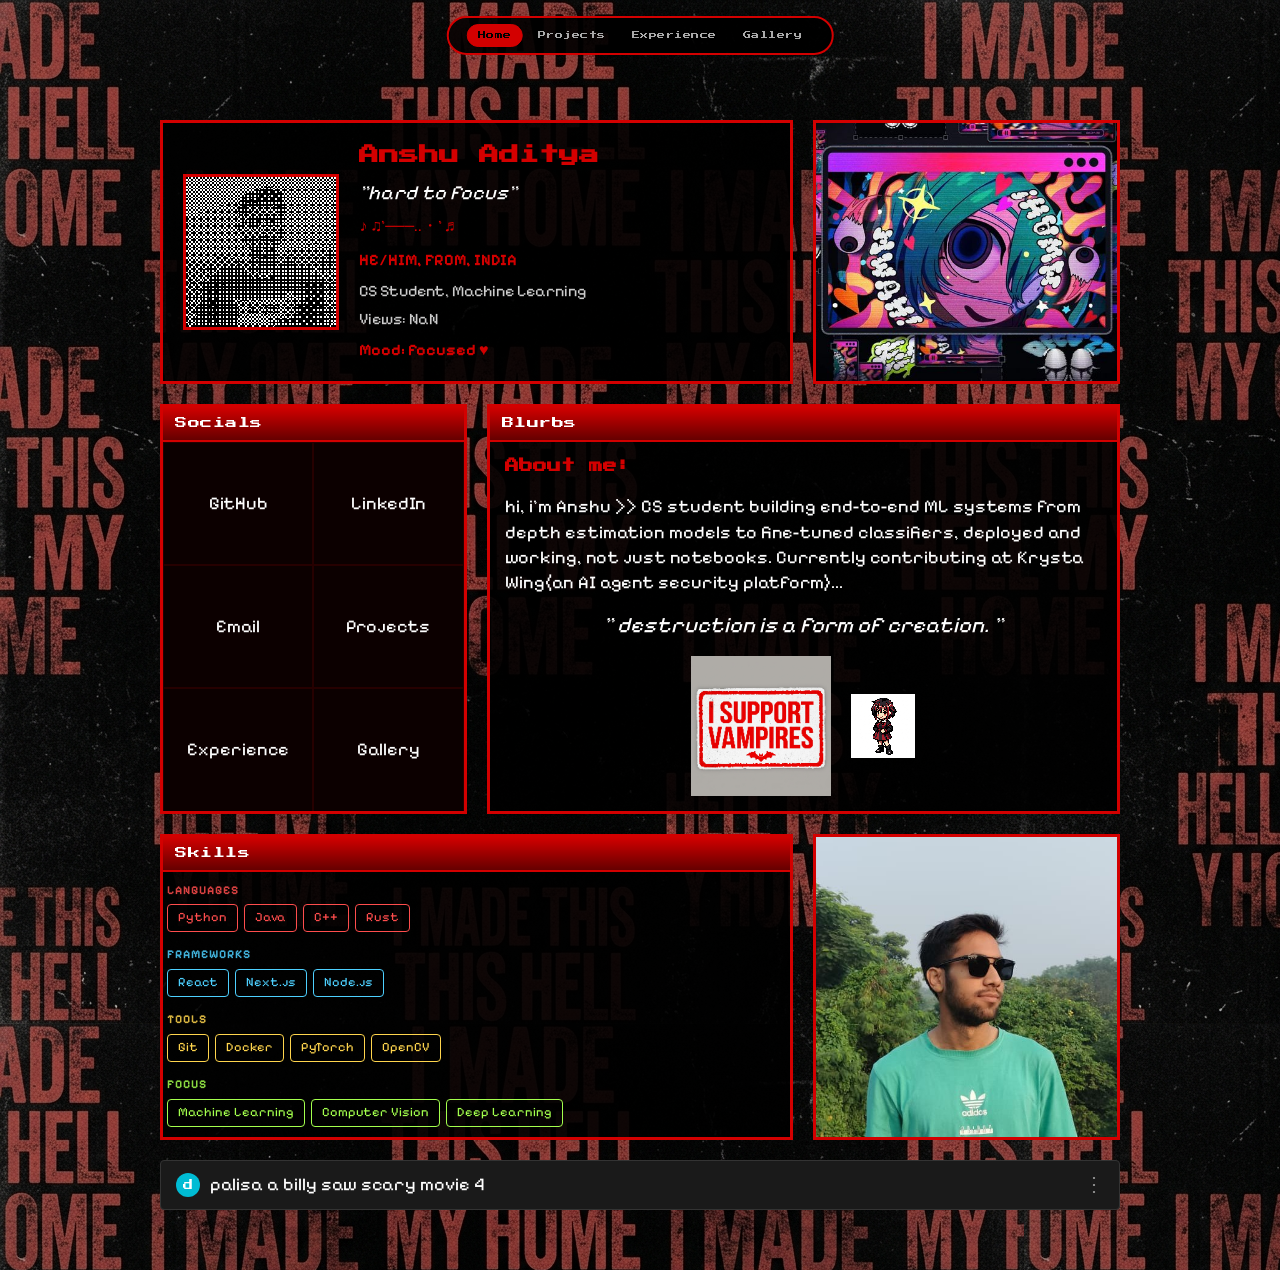
==== commit ef5fb4ad: "ui update" ====
--- a/index.html
+++ b/index.html
@@ -1,232 +1,122 @@
 <!DOCTYPE html>
-
-<html class="light" lang="en">
+<html lang="en">
 
 <head>
-    <meta charset="utf-8" />
-    <meta content="width=device-width, initial-scale=1.0" name="viewport" />
-    <link
-        href="https://fonts.googleapis.com/css2?family=Inter:wght@400;700;800;900&amp;family=Space+Grotesk:wght@300;400;500;700&amp;display=swap"
-        rel="stylesheet" />
-    <link
-        href="https://fonts.googleapis.com/css2?family=Material+Symbols+Outlined:wght,FILL@100..700,0..1&amp;display=swap"
-        rel="stylesheet" />
-    <link
-        href="https://fonts.googleapis.com/css2?family=Material+Symbols+Outlined:wght,FILL@100..700,0..1&amp;display=swap"
-        rel="stylesheet" />
-    <script src="https://cdn.tailwindcss.com?plugins=forms,container-queries"></script>
-    <script src="https://cdnjs.cloudflare.com/ajax/libs/three.js/r128/three.min.js"></script>
-    <script id="tailwind-config">
-        tailwind.config = {
-            darkMode: "class",
-            theme: {
-                extend: {
-                    "colors": {
-                        "on-error-container": "#410002",
-                        "inverse-surface": "#2f3131",
-                        "inverse-on-surface": "#f0f1f1",
-                        "surface-container": "#eeeeee",
-                        "surface-dim": "#dadada",
-                        "surface-bright": "#f9f9f9",
-                        "inverse-primary": "#c6c6c6",
-                        "secondary": "#5e5e5e",
-                        "error": "#ba1a1a",
-                        "primary-container": "#3b3b3b",
-                        "on-secondary-container": "#1b1b1b",
-                        "on-primary-fixed": "#ffffff",
-                        "on-error": "#ffffff",
-                        "surface-container-high": "#e8e8e8",
-                        "surface-container-lowest": "#ffffff",
-                        "outline": "#777777",
-                        "on-secondary": "#ffffff",
-                        "on-primary-fixed-variant": "#e2e2e2",
-                        "secondary-fixed-dim": "#ababab",
-                        "error-container": "#ffdad6",
-                        "primary": "#000000",
-                        "on-secondary-fixed-variant": "#3b3b3b",
-                        "background": "#f9f9f9",
-                        "tertiary-fixed-dim": "#474747",
-                        "outline-variant": "#c6c6c6",
-                        "on-tertiary-fixed-variant": "#e2e2e2",
-                        "on-tertiary-container": "#ffffff",
-                        "on-secondary-fixed": "#1b1b1b",
-                        "primary-fixed-dim": "#474747",
-                        "on-surface": "#1a1c1c",
-                        "surface": "#f9f9f9",
-                        "on-primary-container": "#ffffff",
-                        "tertiary-container": "#747474",
-                        "surface-variant": "#e2e2e2",
-                        "on-surface-variant": "#474747",
-                        "surface-container-highest": "#e2e2e2",
-                        "secondary-container": "#d4d4d4",
-                        "on-tertiary-fixed": "#ffffff",
-                        "surface-tint": "#5e5e5e",
-                        "on-primary": "#e2e2e2",
-                        "on-background": "#1a1c1c",
-                        "primary-fixed": "#5e5e5e",
-                        "tertiary-fixed": "#5e5e5e",
-                        "surface-container-low": "#f3f3f4",
-                        "on-tertiary": "#e2e2e2",
-                        "secondary-fixed": "#c6c6c6",
-                        "tertiary": "#3b3b3b"
-                    },
-                    "borderRadius": {
-                        "DEFAULT": "0px",
-                        "lg": "0px",
-                        "xl": "0px",
-                        "full": "9999px"
-                    },
-                    "fontFamily": {
-                        "headline": ["Inter"],
-                        "body": ["Inter"],
-                        "label": ["Space Grotesk"]
-                    }
-                },
-            },
-        }
-    </script>
-    <link rel="stylesheet" href="style.css">
+  <meta charset="UTF-8">
+  <meta name="viewport" content="width=device-width, initial-scale=1.0">
+  <title>Anshu .✦.∴.</title>
+  <link rel="stylesheet" href="style.css">
 </head>
 
-<body class="selection:bg-primary selection:text-white">
-    <!-- Fixed Background System -->
-    <div id="bg-canvas-container"></div>
-    <div id="portal-glow" class="fixed inset-0 pointer-events-none transition-opacity duration-1000 opacity-0 z-[-1]" style="background: radial-gradient(circle at 50% 50%, rgba(255,255,255,0.05) 0%, transparent 60%);"></div>
+<body>
+  <div class="top-navbar">
+    <a href="index.html" class="nav-btn active">Home</a>
+    <a href="projects.html" class="nav-btn">Projects</a>
+    <a href="experience.html" class="nav-btn">Experience</a>
+    <a href="gallery.html" class="nav-btn">Gallery</a>
+  </div>
 
-    <main class="max-w-screen-2xl mx-auto px-8 py-24 text-white">
-        <!-- 01 // Hero -->
-        <section id="hero" class="relative min-h-[80vh] flex items-center swiss-grid mb-24">
-            <div class="col-span-12 md:col-span-10 relative z-10 parallax-target" data-speed="0.2">
-                <h1 class="text-[clamp(2.5rem,12vw,10rem)] leading-[0.85] font-black tracking-tighter uppercase mb-6 md:mb-10 text-white mix-blend-overlay cursor-default hover:tracking-widest transition-all duration-700">
-                    ANSHU<br />ADITYA
-                </h1>
-                <div class="swiss-grid">
-                    <p class="col-span-12 md:col-start-5 md:col-span-6 text-base md:text-xl font-medium leading-relaxed text-zinc-400">
-                        Computer Vision & OpenCV Core Contributor. Specializing in C++ backend architectures and Explainable AI models. Resolving the logical frontiers of digital perception.
-                    </p>
-                    <div class="col-span-12 md:col-start-5 md:col-span-8 mt-10 flex flex-wrap gap-5 md:gap-8 font-label text-[10px] md:text-xs tracking-widest uppercase">
-                        <a class="text-white border-b border-white/20 pb-1 hover:border-white transition-all hover:text-blue-400" href="mailto:0anshuaditya0@gmail.com">EMAIL</a>
-                        <a class="text-white border-b border-white/20 pb-1 hover:border-white transition-all hover:text-blue-400" href="https://github.com/0AnshuAditya0">GITHUB_REPO</a>
-                        <a class="text-white border-b border-white/20 pb-1 hover:border-white transition-all hover:text-blue-400" href="https://linkedin.com/in/anshu-aditya">LINKEDIN_CORE</a>
-                    </div>
-                </div>
-            </div>
-        </section>
+  <div class="main-container">
+    <div class="bento-grid">
 
-        <!-- 02 // Projects (Monolith Reels) -->
-        <section id="projects" class="py-24 border-t border-zinc-800 relative z-20">
-            <div class="mb-16 px-8">
-                <span class="font-label text-xs text-zinc-500 uppercase tracking-[0.4em] mb-4 block underline underline-offset-8">02 // ARCHITECTURAL_WAVES</span>
-                <h2 class="text-6xl md:text-8xl font-black tracking-tighter uppercase text-white">SELECTED_WORK</h2>
-            </div>
-            
-            <div class="space-y-16 overflow-hidden -mx-8">
-                <div class="project-reel reel-1">
-                    <a href="https://syntactic.vercel.app" class="project-card-mini">
-                        <img src="https://images.unsplash.com/photo-1550751827-4bd374c3f58b?auto=format&fit=crop&q=80&w=1200" alt="Engine" />
-                        <div>
-                            <span class="font-mono text-xs text-white/40 tracking-[0.3em]">01 // BROWSER_ENGINE</span>
-                            <h3 class="text-4xl md:text-6xl font-black mt-4 leading-none">SYNTACTIC</h3>
-                        </div>
-                        <p class="text-xs uppercase text-zinc-400 max-w-lg leading-relaxed">High-performance interactive MDX Engine with secure remote code execution and real-time visualization.</p>
-                    </a>
-                    <a href="https://xai-eight.vercel.app" class="project-card-mini">
-                        <img src="https://images.unsplash.com/photo-1555255707-c07966088b7b?auto=format&fit=crop&q=80&w=1200" alt="Vision" />
-                        <div>
-                            <span class="font-mono text-xs text-white/40 tracking-[0.3em]">02 // COMPUTER_VISION</span>
-                            <h3 class="text-4xl md:text-6xl font-black mt-4 leading-none">XAI_VISION</h3>
-                        </div>
-                        <p class="text-xs uppercase text-zinc-400 max-w-lg leading-relaxed">Deep-learning interpretability framework using Grad-CAM and ResNet152 to resolve the black-box nature of vision AI.</p>
-                    </a>
-                    <a href="https://syntactic.vercel.app" class="project-card-mini">
-                        <img src="https://images.unsplash.com/photo-1550751827-4bd374c3f58b?auto=format&fit=crop&q=80&w=1200" alt="Engine" />
-                        <div>
-                            <span class="font-mono text-xs text-white/40 tracking-[0.3em]">01 // BROWSER_ENGINE</span>
-                            <h3 class="text-4xl md:text-6xl font-black mt-4 leading-none">SYNTACTIC</h3>
-                        </div>
-                        <p class="text-xs uppercase text-zinc-400 max-w-lg leading-relaxed">High-performance interactive MDX Engine with secure remote code execution and real-time visualization.</p>
-                    </a>
-                </div>
+      <div class="bento-item bento-span-2 profile-info-box">
+        <div class="profile-info-left">
+          <img src="a3.png" alt="Anshu" class="profile-pic">
+        </div>
+        <div class="profile-info-right">
+          <h1 class="profile-name">Anshu Aditya</h1>
+          <p class="status-msg">"hard to focus"</p>
+          <p class="musical-notation">♪ ♫'───..・' ♬</p>
+          <p class="user-details">he/him, from, India</p>
+          <p class="activity-status">CS Student, Machine Learning</p>
+          <p class="views-status">Views: <span id="views">0</span></p>
+          <p class="mood-status">Mood: focused <span class="mood-heart">♥</span></p>
+        </div>
+      </div>
 
-                <div class="project-reel reel-2">
-                    <a href="https://github.com/0AnshuAditya0/focus-track" class="project-card-mini">
-                        <img src="https://images.unsplash.com/photo-1507413245164-6160d8298b31?auto=format&fit=crop&q=80&w=1200" alt="Focus" />
-                        <div>
-                            <span class="font-mono text-xs text-white/40 tracking-[0.3em]">04 // BIOMETRIC_TRACKING</span>
-                            <h3 class="text-4xl md:text-6xl font-black mt-4 leading-none">FOCUS_TRACK</h3>
-                        </div>
-                        <p class="text-xs uppercase text-zinc-400 max-w-lg leading-relaxed">Attention-monitoring neural system for cognitive analysis during complex technical operations.</p>
-                    </a>
-                    <a href="https://happyfood-api.vercel.app" class="project-card-mini">
-                        <img src="https://images.unsplash.com/photo-1558494949-ef010cbdcc48?auto=format&fit=crop&q=80&w=1200" alt="Server" />
-                        <div>
-                            <span class="font-mono text-xs text-white/40 tracking-[0.3em]">05 // API_ARCHITECTURE</span>
-                            <h3 class="text-4xl md:text-6xl font-black mt-4 leading-none">HAPPYFOOD_API</h3>
-                        </div>
-                        <p class="text-xs uppercase text-zinc-400 max-w-lg leading-relaxed">Enterprise-grade food tracking infrastructure built on a distributed, highly-scalable backend mesh.</p>
-                    </a>
-                    <a href="https://github.com/0AnshuAditya0/focus-track" class="project-card-mini">
-                        <img src="https://images.unsplash.com/photo-1507413245164-6160d8298b31?auto=format&fit=crop&q=80&w=1200" alt="Focus" />
-                        <div>
-                            <span class="font-mono text-xs text-white/40 tracking-[0.3em]">04 // BIOMETRIC_TRACKING</span>
-                            <h3 class="text-4xl md:text-6xl font-black mt-4 leading-none">FOCUS_TRACK</h3>
-                        </div>
-                        <p class="text-xs uppercase text-zinc-400 max-w-lg leading-relaxed">Attention-monitoring neural system for cognitive analysis during complex technical operations.</p>
-                    </a>
-                </div>
-            </div>
-        </section>
+      <div class="bento-item bento-span-1 bat-box">
+        <img src="i1.jpeg" alt="Bat Wing Ornament">
+      </div>
 
-        <!-- 03 // Open Source -->
-        <section id="opensource" class="py-32 border-t border-zinc-800">
-            <div class="parallax-target" data-speed="0.08">
-                <span class="font-label text-[10px] text-zinc-500 uppercase tracking-[0.4em] mb-4 block underline underline-offset-8">03 // CORE_INTERACTIONS</span>
-                <h2 class="text-5xl md:text-8xl font-black tracking-tighter uppercase mb-8">OPEN_SOURCE_CONTRIBUTION</h2>
-                <h3 class="text-3xl md:text-5xl font-black tracking-tighter uppercase mb-16 text-zinc-400">OPENCV</h3>
-                
-                <table class="w-full text-left font-label text-[10px] uppercase tracking-widest border-collapse">
-                    <thead>
-                        <tr class="border-b border-zinc-800 text-zinc-600">
-                            <th class="py-8 px-4">MODULE</th>
-                            <th class="py-8 px-4">CONTRIBUTION</th>
-                        </tr>
-                    </thead>
-                    <tbody class="text-zinc-300">
-                        <tr class="border-b border-zinc-900"><td class="py-10 px-4 font-mono">pyopencv_to</td><td class="py-10 px-4">Resolved memory exhaustion in path bindings</td></tr>
-                        <tr class="border-b border-zinc-900"><td class="py-10 px-4 font-mono">MSMF_CAPTURE</td><td class="py-10 px-4">Audio buffer duration precision fix</td></tr>
-                        <tr><td class="py-10 px-4 font-mono">Qt_HighGUI</td><td class="py-10 px-4">QApplication lifecycle synchronization</td></tr>
-                    </tbody>
-                </table>
-            </div>
-        </section>
+      <div class="bento-item bento-span-1 contact-box">
+        <div class="box-header">Socials</div>
+        <div class="contact-grid">
+          <a href="https://github.com/0AnshuAditya0" target="_blank" rel="noreferrer" class="contact-link">GitHub</a>
+          <a href="https://www.linkedin.com/in/0anshuaditya/" target="_blank" rel="noreferrer"
+            class="contact-link">LinkedIn</a>
+          <a href="mailto:0anshuaditya0@gmail.com" class="contact-link">Email</a>
+          <a href="projects.html" class="contact-link">Projects</a>
+          <a href="experience.html" class="contact-link">Experience</a>
+          <a href="gallery.html" class="contact-link">Gallery</a>
+        </div>
+      </div>
 
-        <!-- 04 // Tech Stack -->
-        <section id="stack" class="py-32 md:py-48 border-t border-zinc-800 relative z-10 bg-black">
-            <div class="swiss-grid">
-                <div class="col-span-12 md:col-span-4 mb-16 md:mb-0">
-                    <span class="font-label text-xs text-zinc-600 uppercase tracking-[0.4em] mb-8 block">04 // TECH_SUITE</span>
-                    <h2 class="text-5xl md:text-6xl font-black text-white uppercase tracking-tighter leading-none mb-12">ENGINEERING<br/>DNA</h2>
-                </div>
-                <div class="col-span-12 md:col-span-8">
-                    <div class="flex flex-wrap gap-6 md:gap-12 text-2xl md:text-5xl font-black uppercase text-zinc-500">
-                        <span class="hover:text-white transition-all duration-300 hover:scale-110 cursor-default">Python</span>
-                        <span class="hover:text-white transition-all duration-300 hover:scale-110 cursor-default">C++</span>
-                        <span class="hover:text-white transition-all duration-300 hover:scale-110 cursor-default">OpenCV</span>
-                        <span class="hover:text-white transition-all duration-300 hover:scale-110 cursor-default">PyTorch</span>
-                        <span class="hover:text-white transition-all duration-300 hover:scale-110 cursor-default">JS/TS</span>
-                        <span class="hover:text-white transition-all duration-300 hover:scale-110 cursor-default">Next.js</span>
-                        <span class="hover:text-white transition-all duration-300 hover:scale-110 cursor-default">React</span>
-                        <span class="hover:text-white transition-all duration-300 hover:scale-110 cursor-default">Node.js</span>
-                        <span class="hover:text-white transition-all duration-300 hover:scale-110 cursor-default">Express</span>
-                        <span class="hover:text-white transition-all duration-300 hover:scale-110 cursor-default">MongoDB</span>
-                        <span class="hover:text-white transition-all duration-300 hover:scale-110 cursor-default">MSMF</span>
-                        <span class="hover:text-white transition-all duration-300 hover:scale-110 cursor-default">Git/GitHub</span>
-                    </div>
-                </div>
-            </div>
-        </section>
-    </main>
-    <script src="script.js"></script>
+      <div class="bento-item bento-span-2 blurbs-box">
+        <div class="box-header">Blurbs</div>
+        <div class="box-content">
+          <h3 class="sub-header">About me:</h3>
+          <p class="about-text">hi, i'm Anshu >> CS student building end-to-end ML systems from depth estimation
+            models to fine-tuned classifiers, deployed and working, not just notebooks. Currently contributing at Krysta
+            Wing(an AI agent security platform)...</p>
+          <blockquote class="quote-text">" destruction is a form of creation. "</blockquote>
+          <div class="stamp-container">
+            <img src="vampires_stamp.png" alt="I Support Vampires" class="stamp-img">
+            <img src="pixel_character.png" alt="Pixel Art Character" class="pixel-art-mascot">
+          </div>
+        </div>
+      </div>
+
+      <div class="bento-item bento-span-2 skills-box">
+        <div class="box-header">Skills</div>
+        <div class="box-content">
+          <div class="skill-row">
+            <span class="skill-label lang">Languages</span>
+            <span class="skill-tags">
+              <span class="tag lang">Python</span><span class="tag lang">Java</span><span
+                class="tag lang">C++</span><span class="tag lang">Rust</span>
+            </span>
+          </div>
+          <div class="skill-row">
+            <span class="skill-label fw">Frameworks</span>
+            <span class="skill-tags">
+              <span class="tag fw">React</span><span class="tag fw">Next.js</span><span class="tag fw">Node.js</span>
+            </span>
+          </div>
+          <div class="skill-row">
+            <span class="skill-label tools">Tools</span>
+            <span class="skill-tags">
+              <span class="tag tools">Git</span><span class="tag tools">Docker</span><span
+                class="tag tools">PyTorch</span><span class="tag tools">OpenCV</span>
+            </span>
+          </div>
+          <div class="skill-row">
+            <span class="skill-label other">Focus</span>
+            <span class="skill-tags">
+              <span class="tag other">Machine Learning</span><span class="tag other">Computer Vision</span><span
+                class="tag other">Deep Learning</span>
+            </span>
+          </div>
+        </div>
+      </div>
+
+      <div class="bento-item bento-span-1 chainsaw-box">
+        <img src="a1.jpeg" alt="Chainsaw Logo">
+      </div>
+
+      <div class="bento-item bento-span-3 music-player">
+        <div class="player-left">
+          <span class="player-icon">d</span>
+          <span class="song-title">palisa a billy saw scary movie 4</span>
+        </div>
+        <div class="player-right">
+          <span class="menu-dots">⋮</span>
+        </div>
+      </div>
+
+    </div>
+  </div>
+
+  <script src="script.js"></script>
 </body>
 
 </html>
--- a/style.css
+++ b/style.css
@@ -1,150 +1,633 @@
+@import url('https://fonts.googleapis.com/css2?family=Press+Start+2P&family=Pixelify+Sans:wght@400;700&display=swap');
+
 body {
-    background-color: #000000;
-    color: #FFFFFF;
-    font-family: 'Inter', sans-serif;
-    overflow-x: hidden;
-}
-
-.material-symbols-outlined {
-    font-variation-settings: 'FILL' 0, 'wght' 400, 'GRAD' 0, 'opsz' 24;
-}
-
-.hide-scrollbar::-webkit-scrollbar {
-    display: none;
-}
-
-.hide-scrollbar {
-    -ms-overflow-style: none;
-    scrollbar-width: none;
-}
-
-.text-outline {
-    -webkit-text-stroke: 1px #FFFFFF;
-    color: transparent;
-}
-
-.swiss-grid {
-    display: grid;
-    grid-template-columns: repeat(12, 1fr);
-    gap: 1rem;
-}
-
-@media (max-width: 768px) {
-    .swiss-grid {
-        grid-template-columns: repeat(4, 1fr);
-    }
-}
-
-.parallax-target {
-    will-change: transform;
-}
-
-#opensource td {
-    padding: 2rem 1rem !important;
-    line-height: 1.6;
-}
-
-@media (max-width: 640px) {
-    #opensource td {
-        padding: 1rem 0.5rem !important;
-        font-size: 0.7rem;
-    }
-}
-
-.project-card {
-    border: 1px solid rgba(255,255,255,0.1);
-    background: rgba(20,20,20,0.6);
-    backdrop-filter: blur(12px);
-}
-
-.project-reel {
-    display: flex;
-    gap: 2rem;
-    width: max-content;
-    padding-left: 2rem;
-}
-
-.reel-1 { animation: scroll-left 60s linear infinite; }
-.reel-2 { animation: scroll-right 55s linear infinite; }
-
-@keyframes scroll-left {
-    0% { transform: translateX(0); }
-    100% { transform: translateX(-50%); }
-}
-
-@keyframes scroll-right {
-    0% { transform: translateX(-50%); }
-    100% { transform: translateX(0); }
-}
-
-.project-card-mini {
-    width: 600px;
-    height: 400px;
-    background: rgba(10,10,10,0.95);
-    border: 1px solid rgba(255,255,255,0.05);
-    padding: 2.5rem;
-    display: flex;
+  margin: 0;
+  padding: 0;
+  padding-top: 60px;
+  background-color: #000;
+  background-image: url('gothic_background.png');
+  background-repeat: repeat;
+  color: #fff;
+  font-family: 'Pixelify Sans', monospace;
+  font-size: 18px;
+  line-height: 1.4;
+}
+
+.top-navbar {
+  position: fixed;
+  top: 16px;
+  left: 50%;
+  transform: translateX(-50%);
+  z-index: 999;
+  background-color: rgba(0, 0, 0, 0.92);
+  border: 2px solid #d30000;
+  border-radius: 999px;
+  padding: 6px 18px;
+  display: inline-flex;
+  gap: 4px;
+  white-space: nowrap;
+}
+
+.nav-btn {
+  font-family: 'Press Start 2P', cursive;
+  color: #aaa;
+  text-decoration: none;
+  font-size: 8px;
+  padding: 5px 10px;
+  border-radius: 999px;
+  border: 1px solid transparent;
+  letter-spacing: 0.5px;
+}
+
+.nav-btn:hover {
+  border-color: #d30000;
+  color: #d30000;
+}
+
+.nav-btn.active {
+  background-color: #d30000;
+  color: #000;
+  border-color: #d30000;
+}
+
+.main-container {
+  max-width: 1000px;
+  margin: 40px auto;
+  padding: 20px;
+  box-sizing: border-box;
+}
+
+.bento-grid {
+  display: grid;
+  grid-template-columns: repeat(3, 1fr);
+  gap: 20px;
+}
+
+.bento-item {
+  background-color: rgba(0, 0, 0, 0.9);
+  border: 3px solid #d30000;
+  box-sizing: border-box;
+  overflow: hidden;
+}
+
+.bento-span-1 {
+  grid-column: span 1;
+}
+
+.bento-span-2 {
+  grid-column: span 2;
+}
+
+.bento-span-3 {
+  grid-column: span 3;
+}
+
+.profile-info-box {
+  display: flex;
+  gap: 20px;
+  padding: 20px;
+  align-items: center;
+}
+
+.profile-info-left {
+  flex: 0 0 150px;
+}
+
+.profile-pic {
+  width: 150px;
+  height: 150px;
+  object-fit: cover;
+  border: 3px solid #d30000;
+  display: block;
+  image-rendering: pixelated;
+  image-rendering: crisp-edges;
+}
+
+.profile-info-right {
+  flex: 1;
+}
+
+.profile-name {
+  font-family: 'Press Start 2P', cursive;
+  color: #d30000;
+  font-size: 20px;
+  margin: 0 0 12px 0;
+  line-height: 1.2;
+}
+
+.status-msg {
+  font-size: 20px;
+  font-style: italic;
+  margin: 0 0 8px 0;
+  color: #fff;
+}
+
+.musical-notation {
+  color: #d30000;
+  margin: 0 0 12px 0;
+  font-size: 16px;
+}
+
+.user-details {
+  color: #d30000;
+  font-weight: bold;
+  margin: 0 0 8px 0;
+  font-size: 16px;
+  text-transform: uppercase;
+}
+
+.activity-status,
+.views-status {
+  margin: 0 0 6px 0;
+  color: #ccc;
+  font-size: 16px;
+}
+
+.mood-status {
+  margin: 8px 0 0 0;
+  color: #d30000;
+  font-weight: bold;
+  font-size: 16px;
+}
+
+.mood-heart {
+  color: #d30000;
+}
+
+.bat-box img,
+.chainsaw-box img {
+  width: 100%;
+  height: 100%;
+  object-fit: cover;
+  display: block;
+}
+
+.box-header {
+  background: linear-gradient(180deg, #d30000 0%, #660000 100%);
+  color: #fff;
+  padding: 8px 12px;
+  font-family: 'Press Start 2P', cursive;
+  font-size: 12px;
+  letter-spacing: 0.5px;
+  border-bottom: 2px solid #d30000;
+}
+
+.contact-grid {
+  display: grid;
+  grid-template-columns: 1fr 1fr;
+  height: calc(100% - 34px);
+}
+
+.contact-link {
+  color: #fff;
+  text-decoration: none;
+  padding: 12px;
+  font-size: 18px;
+  border: 1px solid #260000;
+  text-align: center;
+  display: flex;
+  align-items: center;
+  justify-content: center;
+  background-color: #0c0000;
+}
+
+.contact-link:hover {
+  background-color: #d30000;
+  color: #000;
+  font-weight: bold;
+}
+
+.blog-box .box-content,
+.blurbs-box .box-content,
+.work-box .box-content,
+.skills-box .box-content,
+.gallery-box .box-content {
+  padding: 15px;
+}
+
+.project-item {
+  margin-bottom: 12px;
+  border-bottom: 1px dashed #d30000;
+  padding-bottom: 10px;
+}
+
+.project-item:last-child {
+  border-bottom: none;
+  margin-bottom: 0;
+  padding-bottom: 0;
+}
+
+.project-title {
+  font-family: 'Press Start 2P', cursive;
+  color: #d30000;
+  font-size: 14px;
+  margin: 0 0 6px 0;
+}
+
+.project-desc {
+  margin: 0;
+  font-size: 18px;
+  color: #ccc;
+}
+
+.sub-header {
+  font-family: 'Press Start 2P', cursive;
+  color: #d30000;
+  font-size: 14px;
+  margin-top: 0;
+  margin-bottom: 10px;
+}
+
+.about-text {
+  font-size: 18px;
+  margin-bottom: 15px;
+}
+
+.quote-text {
+  font-size: 22px;
+  font-style: italic;
+  text-align: center;
+  color: #fff;
+  margin: 15px 0;
+}
+
+.stamp-container {
+  display: flex;
+  justify-content: center;
+  align-items: center;
+  gap: 20px;
+  margin-top: 15px;
+}
+
+.stamp-img {
+  max-width: 140px;
+  height: auto;
+}
+
+.pixel-art-mascot {
+  max-width: 64px;
+  height: auto;
+  image-rendering: pixelated;
+  image-rendering: crisp-edges;
+}
+
+.job-item {
+  margin-bottom: 15px;
+  border-bottom: 1px dashed #d30000;
+  padding-bottom: 10px;
+}
+
+.job-item:last-child {
+  border-bottom: none;
+  margin-bottom: 0;
+  padding-bottom: 0;
+}
+
+.job-title {
+  font-family: 'Press Start 2P', cursive;
+  color: #d30000;
+  font-size: 14px;
+  margin: 0 0 6px 0;
+}
+
+.job-meta {
+  display: block;
+  color: #888;
+  font-size: 16px;
+  margin-bottom: 6px;
+}
+
+.job-desc {
+  margin: 0;
+  font-size: 18px;
+  color: #ccc;
+}
+
+.skills-list {
+  display: flex;
+  flex-wrap: wrap;
+  gap: 8px;
+}
+
+.skills-list span {
+  background-color: #220000;
+  border: 1px solid #d30000;
+  color: #fff;
+  padding: 4px 8px;
+  font-size: 16px;
+}
+
+.gallery-grid {
+  display: grid;
+  grid-template-columns: repeat(2, 1fr);
+  gap: 10px;
+}
+
+.gallery-grid img {
+  width: 100%;
+  height: auto;
+  border: 2px solid #d30000;
+  display: block;
+}
+
+.music-player {
+  background-color: #1a1a1a;
+  border: 1px solid #333;
+  padding: 10px 15px;
+  display: flex;
+  justify-content: space-between;
+  align-items: center;
+  border-radius: 4px;
+}
+
+.player-left {
+  display: flex;
+  align-items: center;
+  gap: 10px;
+}
+
+.player-icon {
+  background-color: #00bcd4;
+  color: #fff;
+  width: 24px;
+  height: 24px;
+  border-radius: 50%;
+  display: flex;
+  align-items: center;
+  justify-content: center;
+  font-family: 'Press Start 2P', cursive;
+  font-size: 10px;
+}
+
+.song-title {
+  font-size: 18px;
+  color: #fff;
+}
+
+.player-right {
+  color: #888;
+  font-size: 20px;
+  cursor: pointer;
+}
+
+.subpage-nav {
+  margin-top: 25px;
+  border-top: 1px solid #d30000;
+  padding-top: 15px;
+  text-align: center;
+}
+
+.back-link {
+  font-family: 'Press Start 2P', cursive;
+  color: #fff;
+  font-size: 12px;
+  text-decoration: none;
+  display: inline-block;
+  padding: 8px 16px;
+  border: 2px solid #d30000;
+  background-color: #220000;
+}
+
+.back-link:hover {
+  background-color: #d30000;
+  color: #000;
+  font-weight: bold;
+}
+
+.page-header {
+  margin-bottom: 28px;
+}
+
+.page-title {
+  font-family: 'Press Start 2P', cursive;
+  color: #d30000;
+  font-size: 22px;
+  margin: 0 0 8px 0;
+}
+
+.page-subtitle {
+  font-size: 18px;
+  color: #888;
+  margin: 0;
+  font-style: italic;
+}
+
+.projects-bento {
+  display: grid;
+  grid-template-columns: repeat(2, 1fr);
+  gap: 20px;
+}
+
+.proj-card {
+  background-color: rgba(0, 0, 0, 0.9);
+  border: 3px solid #d30000;
+  box-sizing: border-box;
+}
+
+.proj-wide {
+  grid-column: span 2;
+}
+
+.proj-card-inner {
+  padding: 20px;
+  display: flex;
+  flex-direction: column;
+  gap: 14px;
+  height: 100%;
+  box-sizing: border-box;
+}
+
+.proj-top {
+  display: flex;
+  justify-content: space-between;
+  align-items: flex-start;
+  gap: 12px;
+}
+
+.proj-number {
+  font-family: 'Press Start 2P', cursive;
+  font-size: 10px;
+  color: #660000;
+  display: block;
+  margin-bottom: 6px;
+}
+
+.proj-name {
+  font-family: 'Press Start 2P', cursive;
+  color: #d30000;
+  font-size: 14px;
+  margin: 0;
+  line-height: 1.5;
+}
+
+.proj-desc {
+  font-size: 18px;
+  color: #ccc;
+  margin: 0;
+  flex: 1;
+  line-height: 1.5;
+}
+
+.proj-links {
+  display: flex;
+  gap: 8px;
+  flex-shrink: 0;
+  flex-wrap: wrap;
+  justify-content: flex-end;
+}
+
+.proj-link-btn {
+  font-family: 'Press Start 2P', cursive;
+  font-size: 9px;
+  text-decoration: none;
+  padding: 6px 10px;
+  border: 2px solid #d30000;
+  color: #fff;
+  background-color: #220000;
+  white-space: nowrap;
+  display: inline-block;
+}
+
+.proj-link-btn:hover {
+  background-color: #d30000;
+  color: #000;
+}
+
+.proj-link-btn.live {
+  background-color: #d30000;
+  color: #000;
+}
+
+.proj-link-btn.live:hover {
+  background-color: #ff2222;
+}
+
+.proj-link-btn.offline {
+  border-color: #444;
+  color: #555;
+  background-color: #000;
+  cursor: default;
+}
+
+.proj-tags {
+  display: flex;
+  flex-wrap: wrap;
+  gap: 6px;
+}
+
+.proj-tag {
+  font-size: 14px;
+  background-color: #220000;
+  border: 1px solid #660000;
+  color: #d30000;
+  padding: 2px 8px;
+}
+
+@media (max-width: 700px) {
+  .projects-bento {
+    grid-template-columns: 1fr;
+  }
+
+  .proj-wide {
+    grid-column: span 1;
+  }
+}
+
+@media (max-width: 900px) {
+  .bento-grid {
+    grid-template-columns: 1fr;
+  }
+
+  .bento-span-2,
+  .bento-span-3 {
+    grid-column: span 1;
+  }
+
+  .profile-info-box {
     flex-direction: column;
-    justify-content: space-between;
-    transition: all 0.4s ease;
-    position: relative;
-    overflow: hidden;
-}
-
-@media (max-width: 768px) {
-    .project-card-mini {
-        width: 300px;
-        height: 250px;
-        padding: 1.5rem;
-    }
-    .project-card-mini h3 {
-        font-size: 1.5rem;
-    }
-}
-
-.project-card-mini:hover {
-    border-color: rgba(255,255,255,0.2);
-    transform: translateY(-5px);
-}
-
-.project-card-mini:hover {
-    border-color: rgba(255,255,255,0.3);
-    transform: scale(1.02) translateY(-10px);
-    box-shadow: 0 40px 100px rgba(0,0,0,0.8);
-}
-
-.project-card-mini img {
-    position: absolute;
-    inset: 0;
-    width: 100%;
-    height: 100%;
-    object-fit: cover;
-    opacity: 0.1;
-    transition: opacity 0.5s ease, transform 0.8s ease;
-    z-index: -1;
-}
-
-.project-card-mini:hover img {
-    opacity: 0.3;
-    transform: scale(1.1);
-}
-
-#bg-canvas-container {
-    position: fixed;
-    top: 0;
-    left: 0;
-    width: 100vw;
-    height: 100vh;
-    z-index: -2;
-    pointer-events: none;
-    background: #000;
-}
-
-.liquid-pop {
-    animation: pop 0.4s cubic-bezier(0.175, 0.885, 0.32, 1.275);
-}
-
-@keyframes pop {
-    0% { transform: scale(0.8); opacity: 0; }
-    100% { transform: scale(1); opacity: 1; }
-}
+    text-align: center;
+  }
+
+  .contact-grid {
+    height: auto;
+  }
+}
+
+
+.skills-box .box-content {
+  display: flex;
+  flex-direction: column;
+  gap: 14px;
+  padding: 10px 4px;
+}
+
+.skill-row {
+  display: flex;
+  flex-direction: column;
+  gap: 6px;
+}
+
+.skill-label {
+  font-size: 0.75rem;
+  text-transform: uppercase;
+  letter-spacing: 1px;
+  font-weight: bold;
+  opacity: 0.85;
+}
+
+.skill-tags {
+  display: flex;
+  flex-wrap: wrap;
+  gap: 6px;
+}
+
+.tag {
+  padding: 4px 10px;
+  border-radius: 4px;
+  font-size: 0.8rem;
+  font-family: inherit;
+  border: 1px solid;
+  background: rgba(0, 0, 0, 0.4);
+  transition: transform 0.15s ease;
+}
+
+.tag:hover {
+  transform: translateY(-2px);
+}
+
+/* Category color coding */
+.lang {
+  color: #ff4d4d;
+  border-color: #ff4d4d;
+}
+
+.fw {
+  color: #4dd0ff;
+  border-color: #4dd0ff;
+}
+
+.tools {
+  color: #ffd54d;
+  border-color: #ffd54d;
+}
+
+.other {
+  color: #a3ff4d;
+  border-color: #a3ff4d;
+}
+
+.skill-label.lang {
+  color: #ff4d4d;
+}
+
+.skill-label.fw {
+  color: #4dd0ff;
+}
+
+.skill-label.tools {
+  color: #ffd54d;
+}
+
+.skill-label.other {
+  color: #a3ff4d;
+}
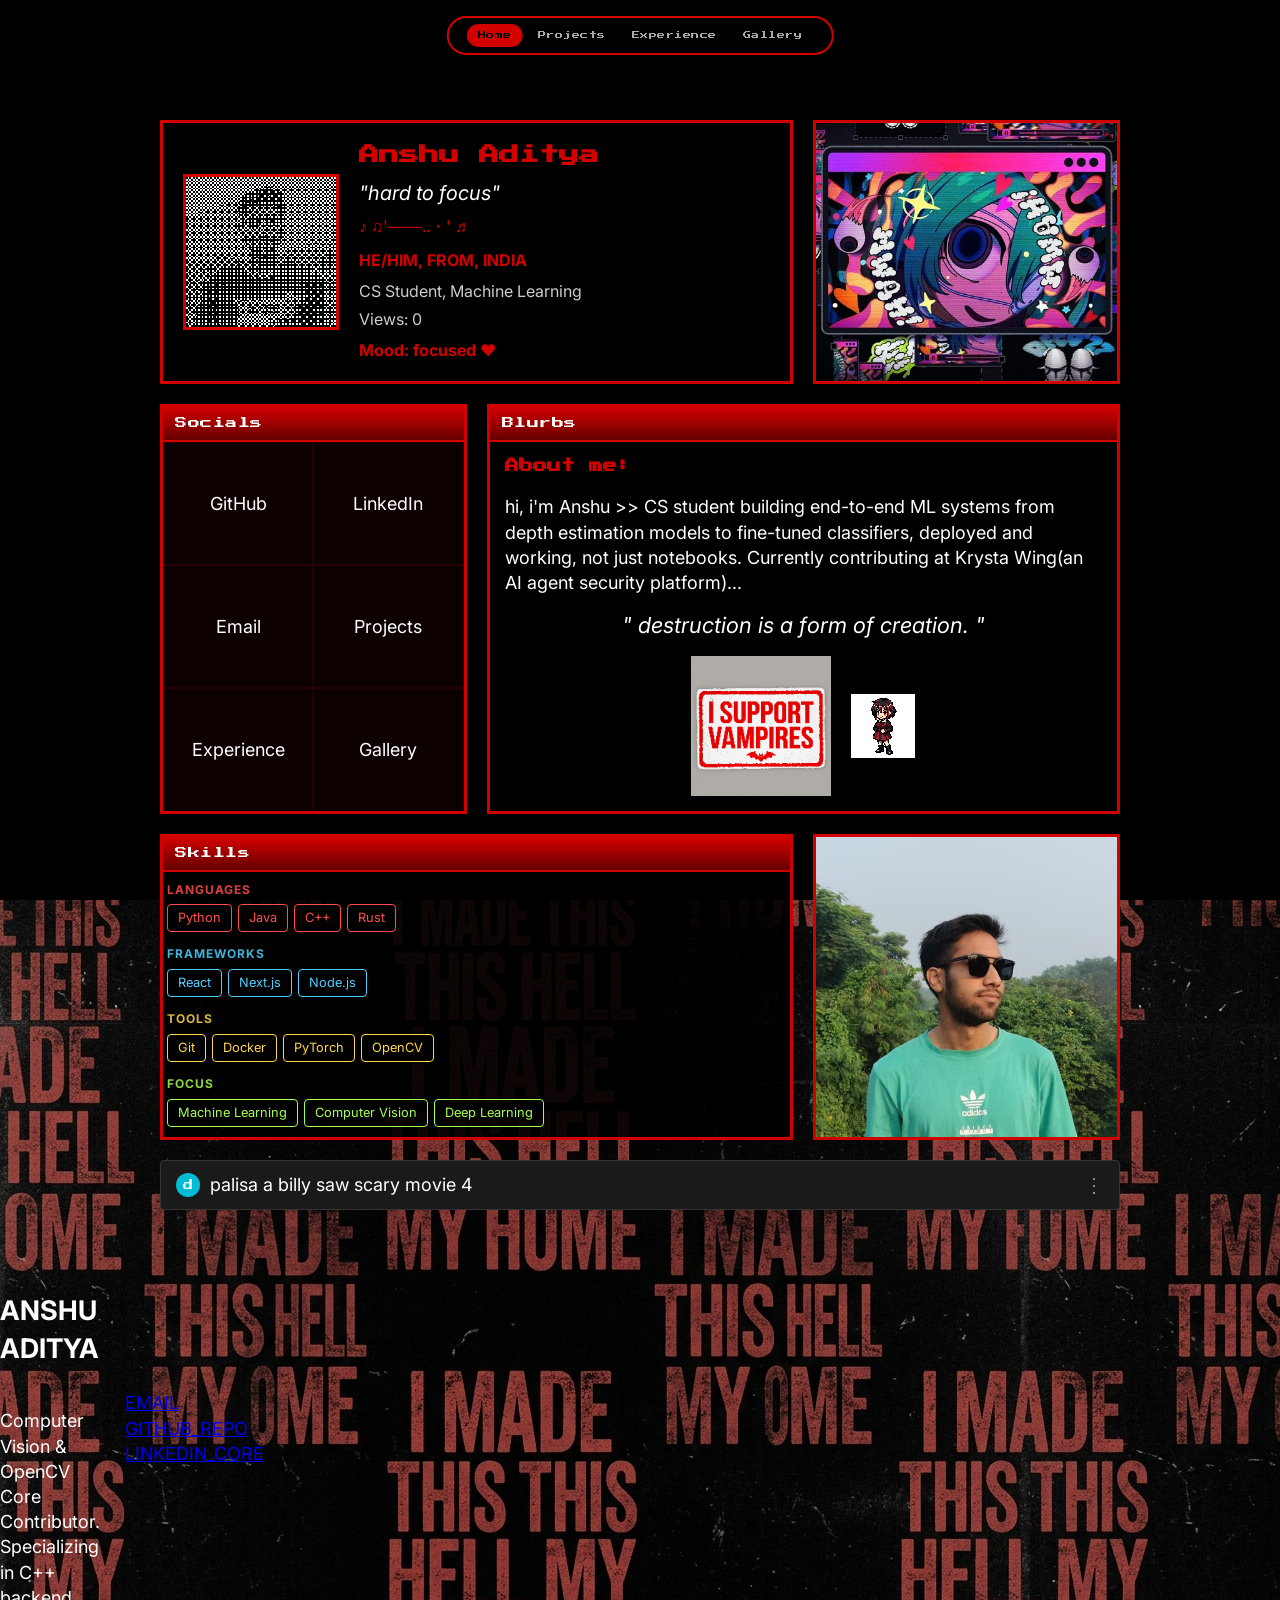
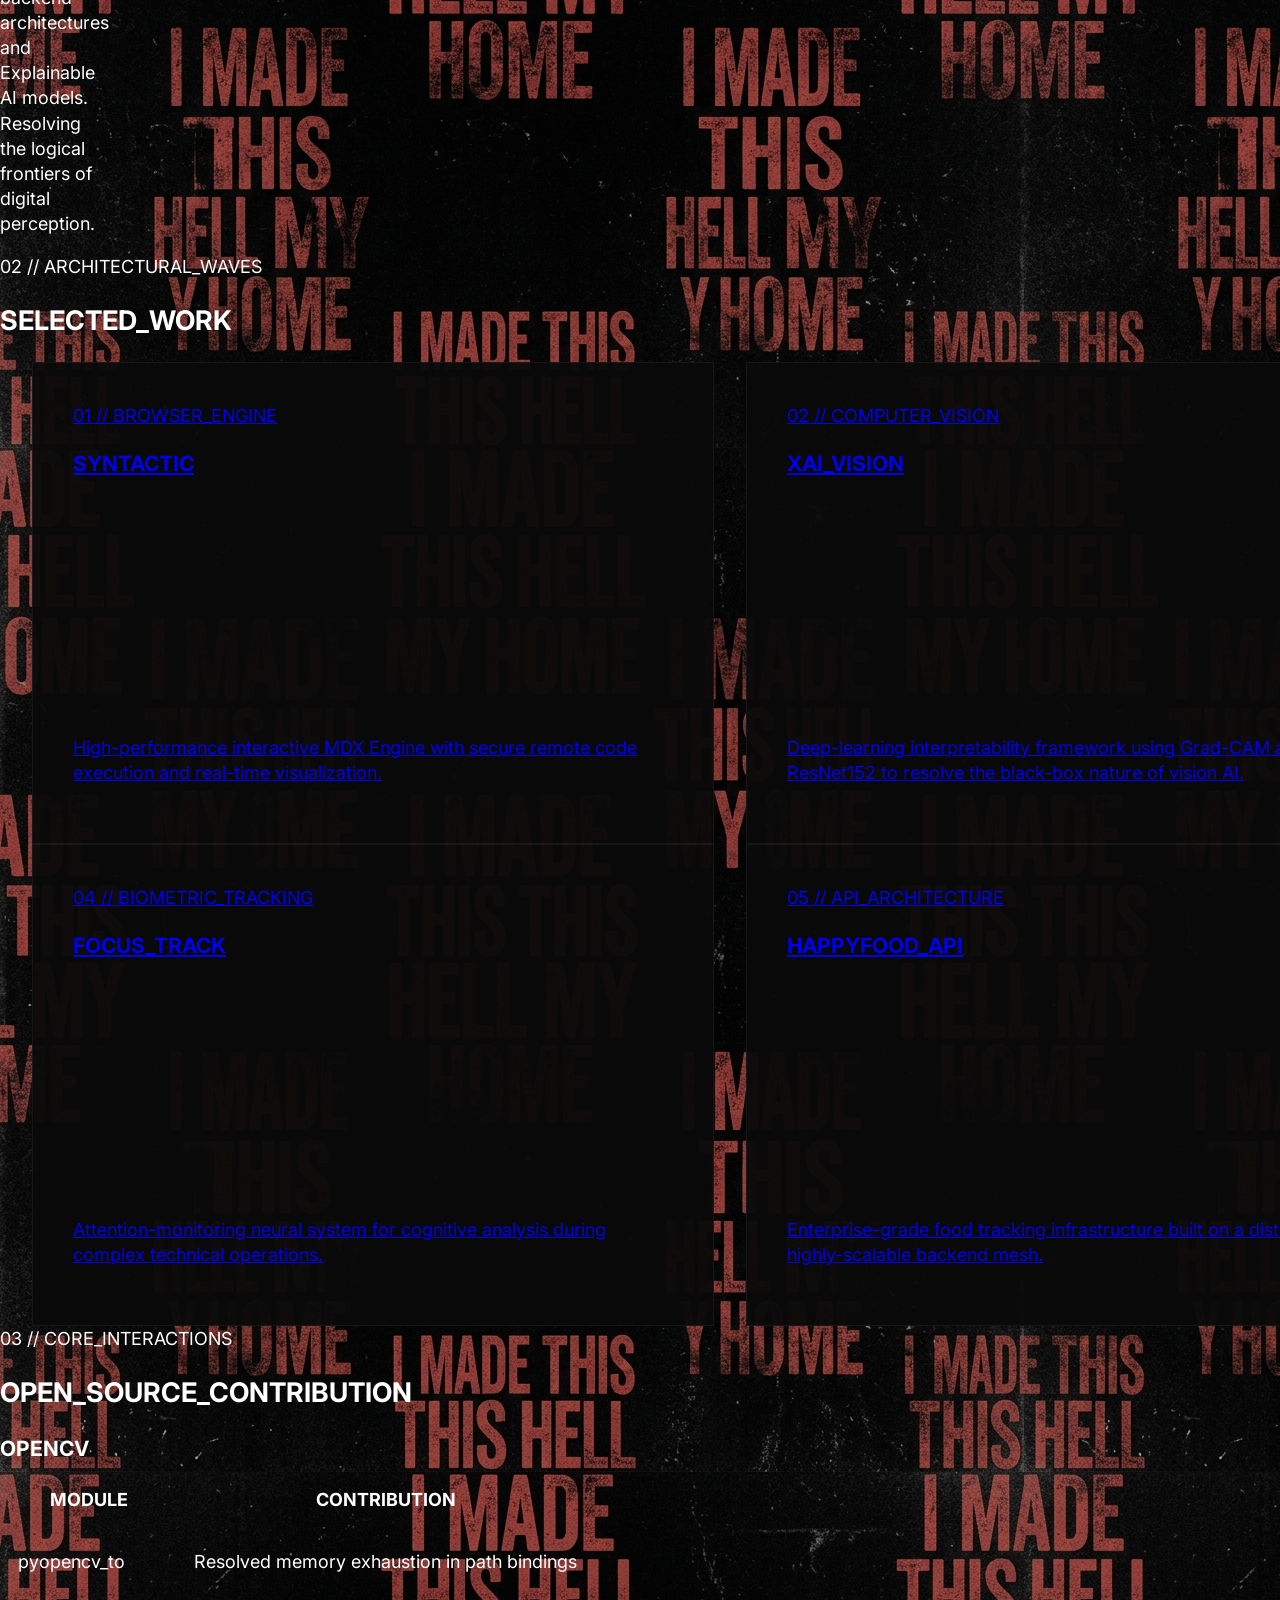
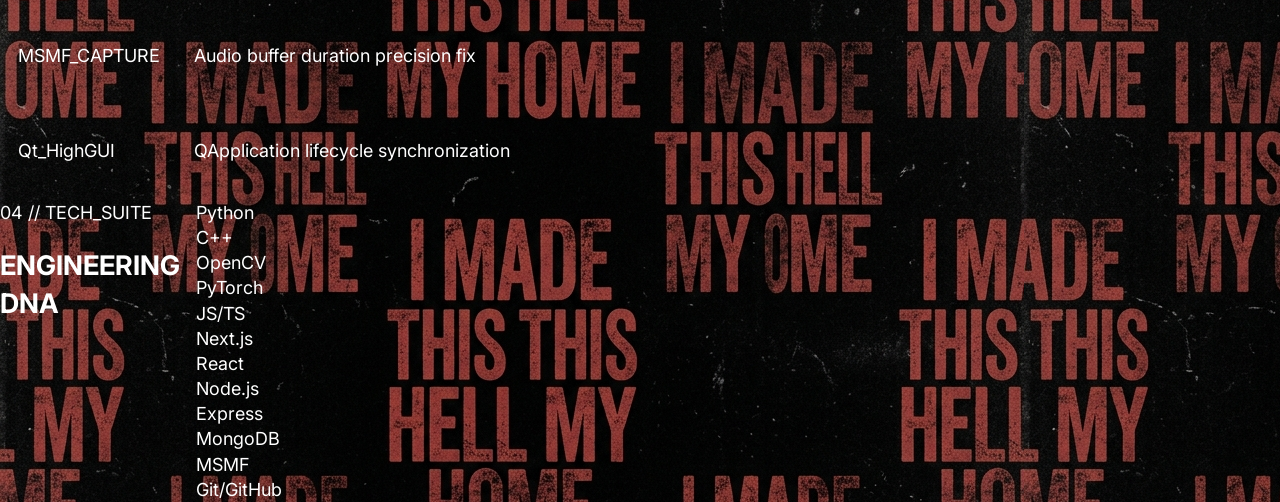
==== commit 78b46f85: "solved conflict" ====
--- a/index.html
+++ b/index.html
@@ -119,4 +119,270 @@
   <script src="script.js"></script>
 </body>
 
+</html>
+<!DOCTYPE html>
+
+<html class="light" lang="en">
+
+<head>
+  <meta charset="utf-8" />
+  <meta content="width=device-width, initial-scale=1.0" name="viewport" />
+  <link
+    href="https://fonts.googleapis.com/css2?family=Inter:wght@400;700;800;900&amp;family=Space+Grotesk:wght@300;400;500;700&amp;display=swap"
+    rel="stylesheet" />
+  <link
+    href="https://fonts.googleapis.com/css2?family=Material+Symbols+Outlined:wght,FILL@100..700,0..1&amp;display=swap"
+    rel="stylesheet" />
+  <link
+    href="https://fonts.googleapis.com/css2?family=Material+Symbols+Outlined:wght,FILL@100..700,0..1&amp;display=swap"
+    rel="stylesheet" />
+  <script src="https://cdn.tailwindcss.com?plugins=forms,container-queries"></script>
+  <script src="https://cdnjs.cloudflare.com/ajax/libs/three.js/r128/three.min.js"></script>
+  <script id="tailwind-config">
+    tailwind.config = {
+      darkMode: "class",
+      theme: {
+        extend: {
+          "colors": {
+            "on-error-container": "#410002",
+            "inverse-surface": "#2f3131",
+            "inverse-on-surface": "#f0f1f1",
+            "surface-container": "#eeeeee",
+            "surface-dim": "#dadada",
+            "surface-bright": "#f9f9f9",
+            "inverse-primary": "#c6c6c6",
+            "secondary": "#5e5e5e",
+            "error": "#ba1a1a",
+            "primary-container": "#3b3b3b",
+            "on-secondary-container": "#1b1b1b",
+            "on-primary-fixed": "#ffffff",
+            "on-error": "#ffffff",
+            "surface-container-high": "#e8e8e8",
+            "surface-container-lowest": "#ffffff",
+            "outline": "#777777",
+            "on-secondary": "#ffffff",
+            "on-primary-fixed-variant": "#e2e2e2",
+            "secondary-fixed-dim": "#ababab",
+            "error-container": "#ffdad6",
+            "primary": "#000000",
+            "on-secondary-fixed-variant": "#3b3b3b",
+            "background": "#f9f9f9",
+            "tertiary-fixed-dim": "#474747",
+            "outline-variant": "#c6c6c6",
+            "on-tertiary-fixed-variant": "#e2e2e2",
+            "on-tertiary-container": "#ffffff",
+            "on-secondary-fixed": "#1b1b1b",
+            "primary-fixed-dim": "#474747",
+            "on-surface": "#1a1c1c",
+            "surface": "#f9f9f9",
+            "on-primary-container": "#ffffff",
+            "tertiary-container": "#747474",
+            "surface-variant": "#e2e2e2",
+            "on-surface-variant": "#474747",
+            "surface-container-highest": "#e2e2e2",
+            "secondary-container": "#d4d4d4",
+            "on-tertiary-fixed": "#ffffff",
+            "surface-tint": "#5e5e5e",
+            "on-primary": "#e2e2e2",
+            "on-background": "#1a1c1c",
+            "primary-fixed": "#5e5e5e",
+            "tertiary-fixed": "#5e5e5e",
+            "surface-container-low": "#f3f3f4",
+            "on-tertiary": "#e2e2e2",
+            "secondary-fixed": "#c6c6c6",
+            "tertiary": "#3b3b3b"
+          },
+          "borderRadius": {
+            "DEFAULT": "0px",
+            "lg": "0px",
+            "xl": "0px",
+            "full": "9999px"
+          },
+          "fontFamily": {
+            "headline": ["Inter"],
+            "body": ["Inter"],
+            "label": ["Space Grotesk"]
+          }
+        },
+      },
+    }
+  </script>
+  <link rel="stylesheet" href="style.css">
+</head>
+
+<body class="selection:bg-primary selection:text-white">
+  <!-- Fixed Background System -->
+  <div id="bg-canvas-container"></div>
+  <div id="portal-glow" class="fixed inset-0 pointer-events-none transition-opacity duration-1000 opacity-0 z-[-1]"
+    style="background: radial-gradient(circle at 50% 50%, rgba(255,255,255,0.05) 0%, transparent 60%);"></div>
+
+  <main class="max-w-screen-2xl mx-auto px-8 py-24 text-white">
+    <!-- 01 // Hero -->
+    <section id="hero" class="relative min-h-[80vh] flex items-center swiss-grid mb-24">
+      <div class="col-span-12 md:col-span-10 relative z-10 parallax-target" data-speed="0.2">
+        <h1
+          class="text-[clamp(2.5rem,12vw,10rem)] leading-[0.85] font-black tracking-tighter uppercase mb-6 md:mb-10 text-white mix-blend-overlay cursor-default hover:tracking-widest transition-all duration-700">
+          ANSHU<br />ADITYA
+        </h1>
+        <div class="swiss-grid">
+          <p
+            class="col-span-12 md:col-start-5 md:col-span-6 text-base md:text-xl font-medium leading-relaxed text-zinc-400">
+            Computer Vision & OpenCV Core Contributor. Specializing in C++ backend architectures and Explainable AI
+            models. Resolving the logical frontiers of digital perception.
+          </p>
+          <div
+            class="col-span-12 md:col-start-5 md:col-span-8 mt-10 flex flex-wrap gap-5 md:gap-8 font-label text-[10px] md:text-xs tracking-widest uppercase">
+            <a class="text-white border-b border-white/20 pb-1 hover:border-white transition-all hover:text-blue-400"
+              href="mailto:0anshuaditya0@gmail.com">EMAIL</a>
+            <a class="text-white border-b border-white/20 pb-1 hover:border-white transition-all hover:text-blue-400"
+              href="https://github.com/0AnshuAditya0">GITHUB_REPO</a>
+            <a class="text-white border-b border-white/20 pb-1 hover:border-white transition-all hover:text-blue-400"
+              href="https://linkedin.com/in/anshu-aditya">LINKEDIN_CORE</a>
+          </div>
+        </div>
+      </div>
+    </section>
+
+    <!-- 02 // Projects (Monolith Reels) -->
+    <section id="projects" class="py-24 border-t border-zinc-800 relative z-20">
+      <div class="mb-16 px-8">
+        <span
+          class="font-label text-xs text-zinc-500 uppercase tracking-[0.4em] mb-4 block underline underline-offset-8">02
+          // ARCHITECTURAL_WAVES</span>
+        <h2 class="text-6xl md:text-8xl font-black tracking-tighter uppercase text-white">SELECTED_WORK</h2>
+      </div>
+
+      <div class="space-y-16 overflow-hidden -mx-8">
+        <div class="project-reel reel-1">
+          <a href="https://syntactic.vercel.app" class="project-card-mini">
+            <img src="https://images.unsplash.com/photo-1550751827-4bd374c3f58b?auto=format&fit=crop&q=80&w=1200"
+              alt="Engine" />
+            <div>
+              <span class="font-mono text-xs text-white/40 tracking-[0.3em]">01 // BROWSER_ENGINE</span>
+              <h3 class="text-4xl md:text-6xl font-black mt-4 leading-none">SYNTACTIC</h3>
+            </div>
+            <p class="text-xs uppercase text-zinc-400 max-w-lg leading-relaxed">High-performance interactive MDX Engine
+              with secure remote code execution and real-time visualization.</p>
+          </a>
+          <a href="https://xai-eight.vercel.app" class="project-card-mini">
+            <img src="https://images.unsplash.com/photo-1555255707-c07966088b7b?auto=format&fit=crop&q=80&w=1200"
+              alt="Vision" />
+            <div>
+              <span class="font-mono text-xs text-white/40 tracking-[0.3em]">02 // COMPUTER_VISION</span>
+              <h3 class="text-4xl md:text-6xl font-black mt-4 leading-none">XAI_VISION</h3>
+            </div>
+            <p class="text-xs uppercase text-zinc-400 max-w-lg leading-relaxed">Deep-learning interpretability framework
+              using Grad-CAM and ResNet152 to resolve the black-box nature of vision AI.</p>
+          </a>
+          <a href="https://syntactic.vercel.app" class="project-card-mini">
+            <img src="https://images.unsplash.com/photo-1550751827-4bd374c3f58b?auto=format&fit=crop&q=80&w=1200"
+              alt="Engine" />
+            <div>
+              <span class="font-mono text-xs text-white/40 tracking-[0.3em]">01 // BROWSER_ENGINE</span>
+              <h3 class="text-4xl md:text-6xl font-black mt-4 leading-none">SYNTACTIC</h3>
+            </div>
+            <p class="text-xs uppercase text-zinc-400 max-w-lg leading-relaxed">High-performance interactive MDX Engine
+              with secure remote code execution and real-time visualization.</p>
+          </a>
+        </div>
+
+        <div class="project-reel reel-2">
+          <a href="https://github.com/0AnshuAditya0/focus-track" class="project-card-mini">
+            <img src="https://images.unsplash.com/photo-1507413245164-6160d8298b31?auto=format&fit=crop&q=80&w=1200"
+              alt="Focus" />
+            <div>
+              <span class="font-mono text-xs text-white/40 tracking-[0.3em]">04 // BIOMETRIC_TRACKING</span>
+              <h3 class="text-4xl md:text-6xl font-black mt-4 leading-none">FOCUS_TRACK</h3>
+            </div>
+            <p class="text-xs uppercase text-zinc-400 max-w-lg leading-relaxed">Attention-monitoring neural system for
+              cognitive analysis during complex technical operations.</p>
+          </a>
+          <a href="https://happyfood-api.vercel.app" class="project-card-mini">
+            <img src="https://images.unsplash.com/photo-1558494949-ef010cbdcc48?auto=format&fit=crop&q=80&w=1200"
+              alt="Server" />
+            <div>
+              <span class="font-mono text-xs text-white/40 tracking-[0.3em]">05 // API_ARCHITECTURE</span>
+              <h3 class="text-4xl md:text-6xl font-black mt-4 leading-none">HAPPYFOOD_API</h3>
+            </div>
+            <p class="text-xs uppercase text-zinc-400 max-w-lg leading-relaxed">Enterprise-grade food tracking
+              infrastructure built on a distributed, highly-scalable backend mesh.</p>
+          </a>
+          <a href="https://github.com/0AnshuAditya0/focus-track" class="project-card-mini">
+            <img src="https://images.unsplash.com/photo-1507413245164-6160d8298b31?auto=format&fit=crop&q=80&w=1200"
+              alt="Focus" />
+            <div>
+              <span class="font-mono text-xs text-white/40 tracking-[0.3em]">04 // BIOMETRIC_TRACKING</span>
+              <h3 class="text-4xl md:text-6xl font-black mt-4 leading-none">FOCUS_TRACK</h3>
+            </div>
+            <p class="text-xs uppercase text-zinc-400 max-w-lg leading-relaxed">Attention-monitoring neural system for
+              cognitive analysis during complex technical operations.</p>
+          </a>
+        </div>
+      </div>
+    </section>
+
+    <!-- 03 // Open Source -->
+    <section id="opensource" class="py-32 border-t border-zinc-800">
+      <div class="parallax-target" data-speed="0.08">
+        <span
+          class="font-label text-[10px] text-zinc-500 uppercase tracking-[0.4em] mb-4 block underline underline-offset-8">03
+          // CORE_INTERACTIONS</span>
+        <h2 class="text-5xl md:text-8xl font-black tracking-tighter uppercase mb-8">OPEN_SOURCE_CONTRIBUTION</h2>
+        <h3 class="text-3xl md:text-5xl font-black tracking-tighter uppercase mb-16 text-zinc-400">OPENCV</h3>
+
+        <table class="w-full text-left font-label text-[10px] uppercase tracking-widest border-collapse">
+          <thead>
+            <tr class="border-b border-zinc-800 text-zinc-600">
+              <th class="py-8 px-4">MODULE</th>
+              <th class="py-8 px-4">CONTRIBUTION</th>
+            </tr>
+          </thead>
+          <tbody class="text-zinc-300">
+            <tr class="border-b border-zinc-900">
+              <td class="py-10 px-4 font-mono">pyopencv_to</td>
+              <td class="py-10 px-4">Resolved memory exhaustion in path bindings</td>
+            </tr>
+            <tr class="border-b border-zinc-900">
+              <td class="py-10 px-4 font-mono">MSMF_CAPTURE</td>
+              <td class="py-10 px-4">Audio buffer duration precision fix</td>
+            </tr>
+            <tr>
+              <td class="py-10 px-4 font-mono">Qt_HighGUI</td>
+              <td class="py-10 px-4">QApplication lifecycle synchronization</td>
+            </tr>
+          </tbody>
+        </table>
+      </div>
+    </section>
+
+    <!-- 04 // Tech Stack -->
+    <section id="stack" class="py-32 md:py-48 border-t border-zinc-800 relative z-10 bg-black">
+      <div class="swiss-grid">
+        <div class="col-span-12 md:col-span-4 mb-16 md:mb-0">
+          <span class="font-label text-xs text-zinc-600 uppercase tracking-[0.4em] mb-8 block">04 // TECH_SUITE</span>
+          <h2 class="text-5xl md:text-6xl font-black text-white uppercase tracking-tighter leading-none mb-12">
+            ENGINEERING<br />DNA</h2>
+        </div>
+        <div class="col-span-12 md:col-span-8">
+          <div class="flex flex-wrap gap-6 md:gap-12 text-2xl md:text-5xl font-black uppercase text-zinc-500">
+            <span class="hover:text-white transition-all duration-300 hover:scale-110 cursor-default">Python</span>
+            <span class="hover:text-white transition-all duration-300 hover:scale-110 cursor-default">C++</span>
+            <span class="hover:text-white transition-all duration-300 hover:scale-110 cursor-default">OpenCV</span>
+            <span class="hover:text-white transition-all duration-300 hover:scale-110 cursor-default">PyTorch</span>
+            <span class="hover:text-white transition-all duration-300 hover:scale-110 cursor-default">JS/TS</span>
+            <span class="hover:text-white transition-all duration-300 hover:scale-110 cursor-default">Next.js</span>
+            <span class="hover:text-white transition-all duration-300 hover:scale-110 cursor-default">React</span>
+            <span class="hover:text-white transition-all duration-300 hover:scale-110 cursor-default">Node.js</span>
+            <span class="hover:text-white transition-all duration-300 hover:scale-110 cursor-default">Express</span>
+            <span class="hover:text-white transition-all duration-300 hover:scale-110 cursor-default">MongoDB</span>
+            <span class="hover:text-white transition-all duration-300 hover:scale-110 cursor-default">MSMF</span>
+            <span class="hover:text-white transition-all duration-300 hover:scale-110 cursor-default">Git/GitHub</span>
+          </div>
+        </div>
+      </div>
+    </section>
+  </main>
+  <script src="script.js"></script>
+</body>
+
 </html>
--- a/style.css
+++ b/style.css
@@ -630,4 +630,178 @@
 
 .skill-label.other {
   color: #a3ff4d;
+}
+
+body {
+  background-color: #000000;
+  color: #FFFFFF;
+  font-family: 'Inter', sans-serif;
+  overflow-x: hidden;
+}
+
+.material-symbols-outlined {
+  font-variation-settings: 'FILL' 0, 'wght' 400, 'GRAD' 0, 'opsz' 24;
+}
+
+.hide-scrollbar::-webkit-scrollbar {
+  display: none;
+}
+
+.hide-scrollbar {
+  -ms-overflow-style: none;
+  scrollbar-width: none;
+}
+
+.text-outline {
+  -webkit-text-stroke: 1px #FFFFFF;
+  color: transparent;
+}
+
+.swiss-grid {
+  display: grid;
+  grid-template-columns: repeat(12, 1fr);
+  gap: 1rem;
+}
+
+@media (max-width: 768px) {
+  .swiss-grid {
+    grid-template-columns: repeat(4, 1fr);
+  }
+}
+
+.parallax-target {
+  will-change: transform;
+}
+
+#opensource td {
+  padding: 2rem 1rem !important;
+  line-height: 1.6;
+}
+
+@media (max-width: 640px) {
+  #opensource td {
+    padding: 1rem 0.5rem !important;
+    font-size: 0.7rem;
+  }
+}
+
+.project-card {
+  border: 1px solid rgba(255, 255, 255, 0.1);
+  background: rgba(20, 20, 20, 0.6);
+  backdrop-filter: blur(12px);
+}
+
+.project-reel {
+  display: flex;
+  gap: 2rem;
+  width: max-content;
+  padding-left: 2rem;
+}
+
+.reel-1 {
+  animation: scroll-left 60s linear infinite;
+}
+
+.reel-2 {
+  animation: scroll-right 55s linear infinite;
+}
+
+@keyframes scroll-left {
+  0% {
+    transform: translateX(0);
+  }
+
+  100% {
+    transform: translateX(-50%);
+  }
+}
+
+@keyframes scroll-right {
+  0% {
+    transform: translateX(-50%);
+  }
+
+  100% {
+    transform: translateX(0);
+  }
+}
+
+.project-card-mini {
+  width: 600px;
+  height: 400px;
+  background: rgba(10, 10, 10, 0.95);
+  border: 1px solid rgba(255, 255, 255, 0.05);
+  padding: 2.5rem;
+  display: flex;
+  flex-direction: column;
+  justify-content: space-between;
+  transition: all 0.4s ease;
+  position: relative;
+  overflow: hidden;
+}
+
+@media (max-width: 768px) {
+  .project-card-mini {
+    width: 300px;
+    height: 250px;
+    padding: 1.5rem;
+  }
+
+  .project-card-mini h3 {
+    font-size: 1.5rem;
+  }
+}
+
+.project-card-mini:hover {
+  border-color: rgba(255, 255, 255, 0.2);
+  transform: translateY(-5px);
+}
+
+.project-card-mini:hover {
+  border-color: rgba(255, 255, 255, 0.3);
+  transform: scale(1.02) translateY(-10px);
+  box-shadow: 0 40px 100px rgba(0, 0, 0, 0.8);
+}
+
+.project-card-mini img {
+  position: absolute;
+  inset: 0;
+  width: 100%;
+  height: 100%;
+  object-fit: cover;
+  opacity: 0.1;
+  transition: opacity 0.5s ease, transform 0.8s ease;
+  z-index: -1;
+}
+
+.project-card-mini:hover img {
+  opacity: 0.3;
+  transform: scale(1.1);
+}
+
+#bg-canvas-container {
+  position: fixed;
+  top: 0;
+  left: 0;
+  width: 100vw;
+  height: 100vh;
+  z-index: -2;
+  pointer-events: none;
+  background: #000;
+}
+
+.liquid-pop {
+  animation: pop 0.4s cubic-bezier(0.175, 0.885, 0.32, 1.275);
+}
+
+@keyframes pop {
+  0% {
+    transform: scale(0.8);
+    opacity: 0;
+  }
+
+  100% {
+    transform: scale(1);
+    opacity: 1;
+  }
 }
--- a/style.css
+++ b/style.css
@@ -630,4 +630,178 @@
 
 .skill-label.other {
   color: #a3ff4d;
+}
+
+body {
+  background-color: #000000;
+  color: #FFFFFF;
+  font-family: 'Inter', sans-serif;
+  overflow-x: hidden;
+}
+
+.material-symbols-outlined {
+  font-variation-settings: 'FILL' 0, 'wght' 400, 'GRAD' 0, 'opsz' 24;
+}
+
+.hide-scrollbar::-webkit-scrollbar {
+  display: none;
+}
+
+.hide-scrollbar {
+  -ms-overflow-style: none;
+  scrollbar-width: none;
+}
+
+.text-outline {
+  -webkit-text-stroke: 1px #FFFFFF;
+  color: transparent;
+}
+
+.swiss-grid {
+  display: grid;
+  grid-template-columns: repeat(12, 1fr);
+  gap: 1rem;
+}
+
+@media (max-width: 768px) {
+  .swiss-grid {
+    grid-template-columns: repeat(4, 1fr);
+  }
+}
+
+.parallax-target {
+  will-change: transform;
+}
+
+#opensource td {
+  padding: 2rem 1rem !important;
+  line-height: 1.6;
+}
+
+@media (max-width: 640px) {
+  #opensource td {
+    padding: 1rem 0.5rem !important;
+    font-size: 0.7rem;
+  }
+}
+
+.project-card {
+  border: 1px solid rgba(255, 255, 255, 0.1);
+  background: rgba(20, 20, 20, 0.6);
+  backdrop-filter: blur(12px);
+}
+
+.project-reel {
+  display: flex;
+  gap: 2rem;
+  width: max-content;
+  padding-left: 2rem;
+}
+
+.reel-1 {
+  animation: scroll-left 60s linear infinite;
+}
+
+.reel-2 {
+  animation: scroll-right 55s linear infinite;
+}
+
+@keyframes scroll-left {
+  0% {
+    transform: translateX(0);
+  }
+
+  100% {
+    transform: translateX(-50%);
+  }
+}
+
+@keyframes scroll-right {
+  0% {
+    transform: translateX(-50%);
+  }
+
+  100% {
+    transform: translateX(0);
+  }
+}
+
+.project-card-mini {
+  width: 600px;
+  height: 400px;
+  background: rgba(10, 10, 10, 0.95);
+  border: 1px solid rgba(255, 255, 255, 0.05);
+  padding: 2.5rem;
+  display: flex;
+  flex-direction: column;
+  justify-content: space-between;
+  transition: all 0.4s ease;
+  position: relative;
+  overflow: hidden;
+}
+
+@media (max-width: 768px) {
+  .project-card-mini {
+    width: 300px;
+    height: 250px;
+    padding: 1.5rem;
+  }
+
+  .project-card-mini h3 {
+    font-size: 1.5rem;
+  }
+}
+
+.project-card-mini:hover {
+  border-color: rgba(255, 255, 255, 0.2);
+  transform: translateY(-5px);
+}
+
+.project-card-mini:hover {
+  border-color: rgba(255, 255, 255, 0.3);
+  transform: scale(1.02) translateY(-10px);
+  box-shadow: 0 40px 100px rgba(0, 0, 0, 0.8);
+}
+
+.project-card-mini img {
+  position: absolute;
+  inset: 0;
+  width: 100%;
+  height: 100%;
+  object-fit: cover;
+  opacity: 0.1;
+  transition: opacity 0.5s ease, transform 0.8s ease;
+  z-index: -1;
+}
+
+.project-card-mini:hover img {
+  opacity: 0.3;
+  transform: scale(1.1);
+}
+
+#bg-canvas-container {
+  position: fixed;
+  top: 0;
+  left: 0;
+  width: 100vw;
+  height: 100vh;
+  z-index: -2;
+  pointer-events: none;
+  background: #000;
+}
+
+.liquid-pop {
+  animation: pop 0.4s cubic-bezier(0.175, 0.885, 0.32, 1.275);
+}
+
+@keyframes pop {
+  0% {
+    transform: scale(0.8);
+    opacity: 0;
+  }
+
+  100% {
+    transform: scale(1);
+    opacity: 1;
+  }
 }
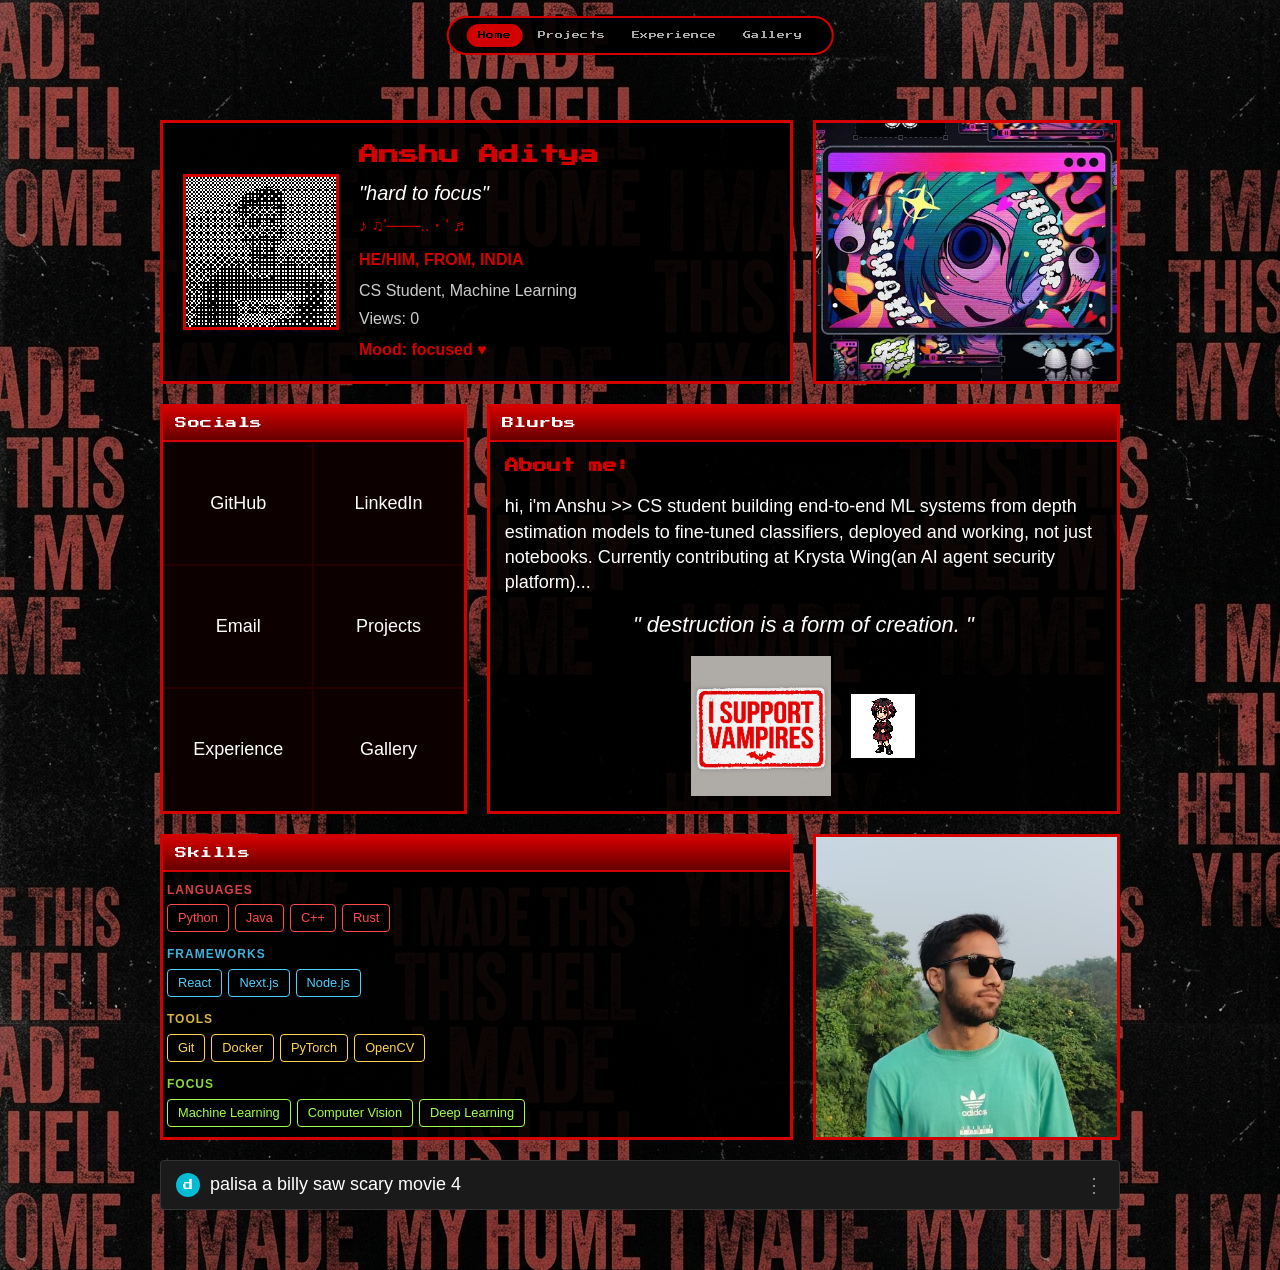
==== commit b2078767: "solved conflict" ====
--- a/index.html
+++ b/index.html
@@ -119,270 +119,4 @@
   <script src="script.js"></script>
 </body>
 
-</html>
-<!DOCTYPE html>
-
-<html class="light" lang="en">
-
-<head>
-  <meta charset="utf-8" />
-  <meta content="width=device-width, initial-scale=1.0" name="viewport" />
-  <link
-    href="https://fonts.googleapis.com/css2?family=Inter:wght@400;700;800;900&amp;family=Space+Grotesk:wght@300;400;500;700&amp;display=swap"
-    rel="stylesheet" />
-  <link
-    href="https://fonts.googleapis.com/css2?family=Material+Symbols+Outlined:wght,FILL@100..700,0..1&amp;display=swap"
-    rel="stylesheet" />
-  <link
-    href="https://fonts.googleapis.com/css2?family=Material+Symbols+Outlined:wght,FILL@100..700,0..1&amp;display=swap"
-    rel="stylesheet" />
-  <script src="https://cdn.tailwindcss.com?plugins=forms,container-queries"></script>
-  <script src="https://cdnjs.cloudflare.com/ajax/libs/three.js/r128/three.min.js"></script>
-  <script id="tailwind-config">
-    tailwind.config = {
-      darkMode: "class",
-      theme: {
-        extend: {
-          "colors": {
-            "on-error-container": "#410002",
-            "inverse-surface": "#2f3131",
-            "inverse-on-surface": "#f0f1f1",
-            "surface-container": "#eeeeee",
-            "surface-dim": "#dadada",
-            "surface-bright": "#f9f9f9",
-            "inverse-primary": "#c6c6c6",
-            "secondary": "#5e5e5e",
-            "error": "#ba1a1a",
-            "primary-container": "#3b3b3b",
-            "on-secondary-container": "#1b1b1b",
-            "on-primary-fixed": "#ffffff",
-            "on-error": "#ffffff",
-            "surface-container-high": "#e8e8e8",
-            "surface-container-lowest": "#ffffff",
-            "outline": "#777777",
-            "on-secondary": "#ffffff",
-            "on-primary-fixed-variant": "#e2e2e2",
-            "secondary-fixed-dim": "#ababab",
-            "error-container": "#ffdad6",
-            "primary": "#000000",
-            "on-secondary-fixed-variant": "#3b3b3b",
-            "background": "#f9f9f9",
-            "tertiary-fixed-dim": "#474747",
-            "outline-variant": "#c6c6c6",
-            "on-tertiary-fixed-variant": "#e2e2e2",
-            "on-tertiary-container": "#ffffff",
-            "on-secondary-fixed": "#1b1b1b",
-            "primary-fixed-dim": "#474747",
-            "on-surface": "#1a1c1c",
-            "surface": "#f9f9f9",
-            "on-primary-container": "#ffffff",
-            "tertiary-container": "#747474",
-            "surface-variant": "#e2e2e2",
-            "on-surface-variant": "#474747",
-            "surface-container-highest": "#e2e2e2",
-            "secondary-container": "#d4d4d4",
-            "on-tertiary-fixed": "#ffffff",
-            "surface-tint": "#5e5e5e",
-            "on-primary": "#e2e2e2",
-            "on-background": "#1a1c1c",
-            "primary-fixed": "#5e5e5e",
-            "tertiary-fixed": "#5e5e5e",
-            "surface-container-low": "#f3f3f4",
-            "on-tertiary": "#e2e2e2",
-            "secondary-fixed": "#c6c6c6",
-            "tertiary": "#3b3b3b"
-          },
-          "borderRadius": {
-            "DEFAULT": "0px",
-            "lg": "0px",
-            "xl": "0px",
-            "full": "9999px"
-          },
-          "fontFamily": {
-            "headline": ["Inter"],
-            "body": ["Inter"],
-            "label": ["Space Grotesk"]
-          }
-        },
-      },
-    }
-  </script>
-  <link rel="stylesheet" href="style.css">
-</head>
-
-<body class="selection:bg-primary selection:text-white">
-  <!-- Fixed Background System -->
-  <div id="bg-canvas-container"></div>
-  <div id="portal-glow" class="fixed inset-0 pointer-events-none transition-opacity duration-1000 opacity-0 z-[-1]"
-    style="background: radial-gradient(circle at 50% 50%, rgba(255,255,255,0.05) 0%, transparent 60%);"></div>
-
-  <main class="max-w-screen-2xl mx-auto px-8 py-24 text-white">
-    <!-- 01 // Hero -->
-    <section id="hero" class="relative min-h-[80vh] flex items-center swiss-grid mb-24">
-      <div class="col-span-12 md:col-span-10 relative z-10 parallax-target" data-speed="0.2">
-        <h1
-          class="text-[clamp(2.5rem,12vw,10rem)] leading-[0.85] font-black tracking-tighter uppercase mb-6 md:mb-10 text-white mix-blend-overlay cursor-default hover:tracking-widest transition-all duration-700">
-          ANSHU<br />ADITYA
-        </h1>
-        <div class="swiss-grid">
-          <p
-            class="col-span-12 md:col-start-5 md:col-span-6 text-base md:text-xl font-medium leading-relaxed text-zinc-400">
-            Computer Vision & OpenCV Core Contributor. Specializing in C++ backend architectures and Explainable AI
-            models. Resolving the logical frontiers of digital perception.
-          </p>
-          <div
-            class="col-span-12 md:col-start-5 md:col-span-8 mt-10 flex flex-wrap gap-5 md:gap-8 font-label text-[10px] md:text-xs tracking-widest uppercase">
-            <a class="text-white border-b border-white/20 pb-1 hover:border-white transition-all hover:text-blue-400"
-              href="mailto:0anshuaditya0@gmail.com">EMAIL</a>
-            <a class="text-white border-b border-white/20 pb-1 hover:border-white transition-all hover:text-blue-400"
-              href="https://github.com/0AnshuAditya0">GITHUB_REPO</a>
-            <a class="text-white border-b border-white/20 pb-1 hover:border-white transition-all hover:text-blue-400"
-              href="https://linkedin.com/in/anshu-aditya">LINKEDIN_CORE</a>
-          </div>
-        </div>
-      </div>
-    </section>
-
-    <!-- 02 // Projects (Monolith Reels) -->
-    <section id="projects" class="py-24 border-t border-zinc-800 relative z-20">
-      <div class="mb-16 px-8">
-        <span
-          class="font-label text-xs text-zinc-500 uppercase tracking-[0.4em] mb-4 block underline underline-offset-8">02
-          // ARCHITECTURAL_WAVES</span>
-        <h2 class="text-6xl md:text-8xl font-black tracking-tighter uppercase text-white">SELECTED_WORK</h2>
-      </div>
-
-      <div class="space-y-16 overflow-hidden -mx-8">
-        <div class="project-reel reel-1">
-          <a href="https://syntactic.vercel.app" class="project-card-mini">
-            <img src="https://images.unsplash.com/photo-1550751827-4bd374c3f58b?auto=format&fit=crop&q=80&w=1200"
-              alt="Engine" />
-            <div>
-              <span class="font-mono text-xs text-white/40 tracking-[0.3em]">01 // BROWSER_ENGINE</span>
-              <h3 class="text-4xl md:text-6xl font-black mt-4 leading-none">SYNTACTIC</h3>
-            </div>
-            <p class="text-xs uppercase text-zinc-400 max-w-lg leading-relaxed">High-performance interactive MDX Engine
-              with secure remote code execution and real-time visualization.</p>
-          </a>
-          <a href="https://xai-eight.vercel.app" class="project-card-mini">
-            <img src="https://images.unsplash.com/photo-1555255707-c07966088b7b?auto=format&fit=crop&q=80&w=1200"
-              alt="Vision" />
-            <div>
-              <span class="font-mono text-xs text-white/40 tracking-[0.3em]">02 // COMPUTER_VISION</span>
-              <h3 class="text-4xl md:text-6xl font-black mt-4 leading-none">XAI_VISION</h3>
-            </div>
-            <p class="text-xs uppercase text-zinc-400 max-w-lg leading-relaxed">Deep-learning interpretability framework
-              using Grad-CAM and ResNet152 to resolve the black-box nature of vision AI.</p>
-          </a>
-          <a href="https://syntactic.vercel.app" class="project-card-mini">
-            <img src="https://images.unsplash.com/photo-1550751827-4bd374c3f58b?auto=format&fit=crop&q=80&w=1200"
-              alt="Engine" />
-            <div>
-              <span class="font-mono text-xs text-white/40 tracking-[0.3em]">01 // BROWSER_ENGINE</span>
-              <h3 class="text-4xl md:text-6xl font-black mt-4 leading-none">SYNTACTIC</h3>
-            </div>
-            <p class="text-xs uppercase text-zinc-400 max-w-lg leading-relaxed">High-performance interactive MDX Engine
-              with secure remote code execution and real-time visualization.</p>
-          </a>
-        </div>
-
-        <div class="project-reel reel-2">
-          <a href="https://github.com/0AnshuAditya0/focus-track" class="project-card-mini">
-            <img src="https://images.unsplash.com/photo-1507413245164-6160d8298b31?auto=format&fit=crop&q=80&w=1200"
-              alt="Focus" />
-            <div>
-              <span class="font-mono text-xs text-white/40 tracking-[0.3em]">04 // BIOMETRIC_TRACKING</span>
-              <h3 class="text-4xl md:text-6xl font-black mt-4 leading-none">FOCUS_TRACK</h3>
-            </div>
-            <p class="text-xs uppercase text-zinc-400 max-w-lg leading-relaxed">Attention-monitoring neural system for
-              cognitive analysis during complex technical operations.</p>
-          </a>
-          <a href="https://happyfood-api.vercel.app" class="project-card-mini">
-            <img src="https://images.unsplash.com/photo-1558494949-ef010cbdcc48?auto=format&fit=crop&q=80&w=1200"
-              alt="Server" />
-            <div>
-              <span class="font-mono text-xs text-white/40 tracking-[0.3em]">05 // API_ARCHITECTURE</span>
-              <h3 class="text-4xl md:text-6xl font-black mt-4 leading-none">HAPPYFOOD_API</h3>
-            </div>
-            <p class="text-xs uppercase text-zinc-400 max-w-lg leading-relaxed">Enterprise-grade food tracking
-              infrastructure built on a distributed, highly-scalable backend mesh.</p>
-          </a>
-          <a href="https://github.com/0AnshuAditya0/focus-track" class="project-card-mini">
-            <img src="https://images.unsplash.com/photo-1507413245164-6160d8298b31?auto=format&fit=crop&q=80&w=1200"
-              alt="Focus" />
-            <div>
-              <span class="font-mono text-xs text-white/40 tracking-[0.3em]">04 // BIOMETRIC_TRACKING</span>
-              <h3 class="text-4xl md:text-6xl font-black mt-4 leading-none">FOCUS_TRACK</h3>
-            </div>
-            <p class="text-xs uppercase text-zinc-400 max-w-lg leading-relaxed">Attention-monitoring neural system for
-              cognitive analysis during complex technical operations.</p>
-          </a>
-        </div>
-      </div>
-    </section>
-
-    <!-- 03 // Open Source -->
-    <section id="opensource" class="py-32 border-t border-zinc-800">
-      <div class="parallax-target" data-speed="0.08">
-        <span
-          class="font-label text-[10px] text-zinc-500 uppercase tracking-[0.4em] mb-4 block underline underline-offset-8">03
-          // CORE_INTERACTIONS</span>
-        <h2 class="text-5xl md:text-8xl font-black tracking-tighter uppercase mb-8">OPEN_SOURCE_CONTRIBUTION</h2>
-        <h3 class="text-3xl md:text-5xl font-black tracking-tighter uppercase mb-16 text-zinc-400">OPENCV</h3>
-
-        <table class="w-full text-left font-label text-[10px] uppercase tracking-widest border-collapse">
-          <thead>
-            <tr class="border-b border-zinc-800 text-zinc-600">
-              <th class="py-8 px-4">MODULE</th>
-              <th class="py-8 px-4">CONTRIBUTION</th>
-            </tr>
-          </thead>
-          <tbody class="text-zinc-300">
-            <tr class="border-b border-zinc-900">
-              <td class="py-10 px-4 font-mono">pyopencv_to</td>
-              <td class="py-10 px-4">Resolved memory exhaustion in path bindings</td>
-            </tr>
-            <tr class="border-b border-zinc-900">
-              <td class="py-10 px-4 font-mono">MSMF_CAPTURE</td>
-              <td class="py-10 px-4">Audio buffer duration precision fix</td>
-            </tr>
-            <tr>
-              <td class="py-10 px-4 font-mono">Qt_HighGUI</td>
-              <td class="py-10 px-4">QApplication lifecycle synchronization</td>
-            </tr>
-          </tbody>
-        </table>
-      </div>
-    </section>
-
-    <!-- 04 // Tech Stack -->
-    <section id="stack" class="py-32 md:py-48 border-t border-zinc-800 relative z-10 bg-black">
-      <div class="swiss-grid">
-        <div class="col-span-12 md:col-span-4 mb-16 md:mb-0">
-          <span class="font-label text-xs text-zinc-600 uppercase tracking-[0.4em] mb-8 block">04 // TECH_SUITE</span>
-          <h2 class="text-5xl md:text-6xl font-black text-white uppercase tracking-tighter leading-none mb-12">
-            ENGINEERING<br />DNA</h2>
-        </div>
-        <div class="col-span-12 md:col-span-8">
-          <div class="flex flex-wrap gap-6 md:gap-12 text-2xl md:text-5xl font-black uppercase text-zinc-500">
-            <span class="hover:text-white transition-all duration-300 hover:scale-110 cursor-default">Python</span>
-            <span class="hover:text-white transition-all duration-300 hover:scale-110 cursor-default">C++</span>
-            <span class="hover:text-white transition-all duration-300 hover:scale-110 cursor-default">OpenCV</span>
-            <span class="hover:text-white transition-all duration-300 hover:scale-110 cursor-default">PyTorch</span>
-            <span class="hover:text-white transition-all duration-300 hover:scale-110 cursor-default">JS/TS</span>
-            <span class="hover:text-white transition-all duration-300 hover:scale-110 cursor-default">Next.js</span>
-            <span class="hover:text-white transition-all duration-300 hover:scale-110 cursor-default">React</span>
-            <span class="hover:text-white transition-all duration-300 hover:scale-110 cursor-default">Node.js</span>
-            <span class="hover:text-white transition-all duration-300 hover:scale-110 cursor-default">Express</span>
-            <span class="hover:text-white transition-all duration-300 hover:scale-110 cursor-default">MongoDB</span>
-            <span class="hover:text-white transition-all duration-300 hover:scale-110 cursor-default">MSMF</span>
-            <span class="hover:text-white transition-all duration-300 hover:scale-110 cursor-default">Git/GitHub</span>
-          </div>
-        </div>
-      </div>
-    </section>
-  </main>
-  <script src="script.js"></script>
-</body>
-
 </html>
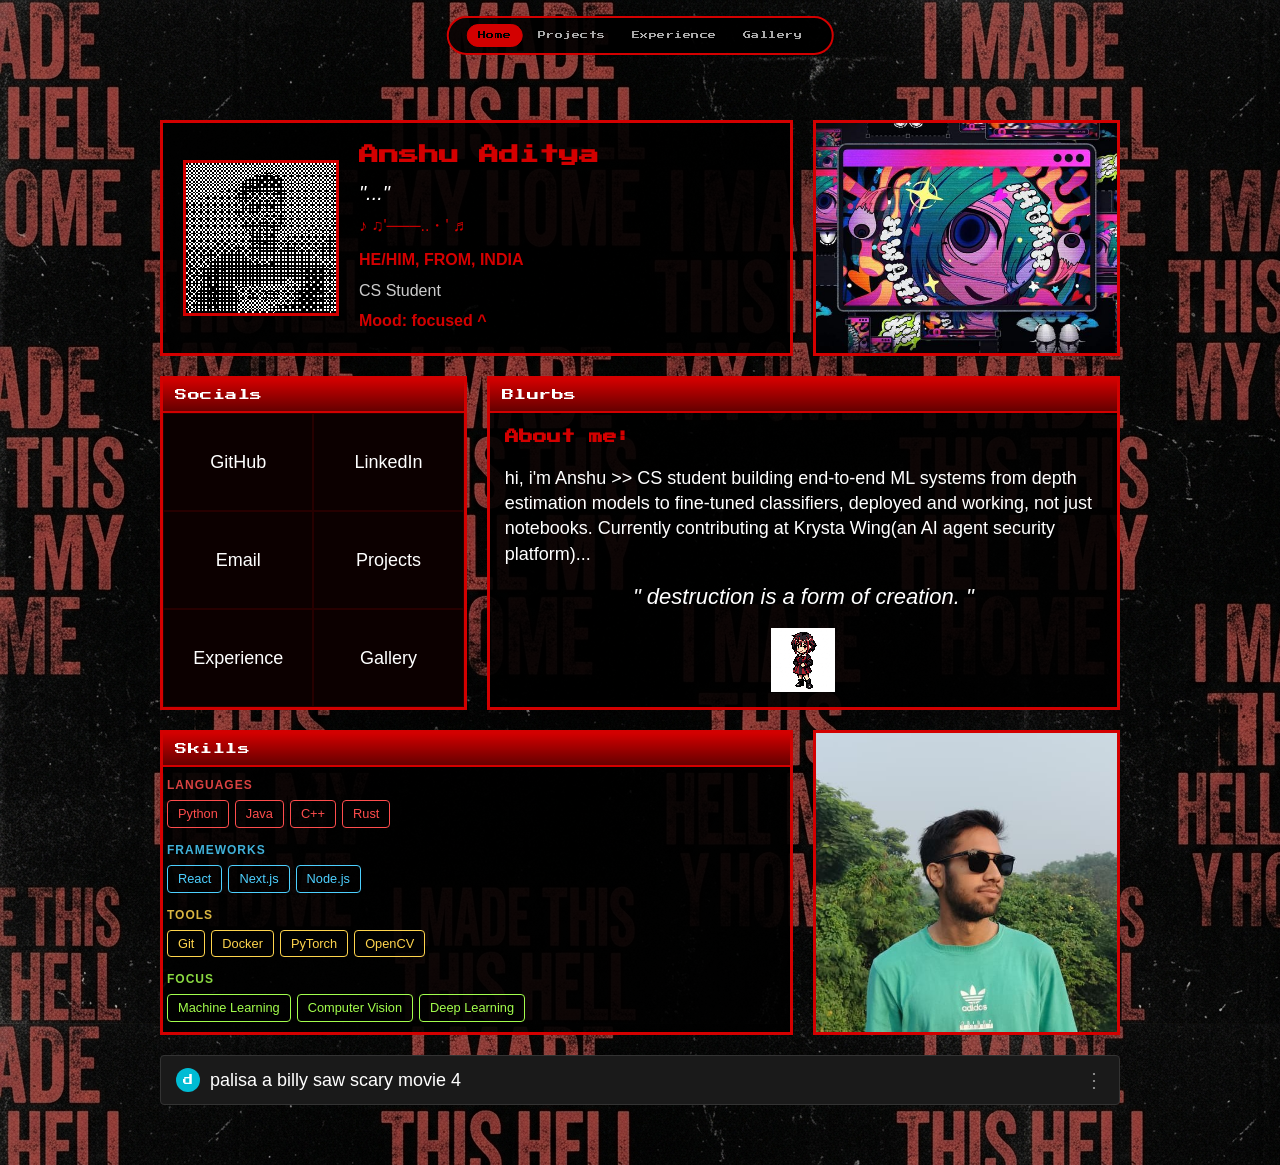
==== commit 62e3677b: "Update index.html" ====
--- a/index.html
+++ b/index.html
@@ -25,12 +25,12 @@
         </div>
         <div class="profile-info-right">
           <h1 class="profile-name">Anshu Aditya</h1>
-          <p class="status-msg">"hard to focus"</p>
+          <p class="status-msg">"..."</p>
           <p class="musical-notation">♪ ♫'───..・' ♬</p>
           <p class="user-details">he/him, from, India</p>
-          <p class="activity-status">CS Student, Machine Learning</p>
-          <p class="views-status">Views: <span id="views">0</span></p>
-          <p class="mood-status">Mood: focused <span class="mood-heart">♥</span></p>
+          <p class="activity-status">CS Student</p>
+          <!-- <p class="views-status">Views: <span id="views">0</span></p> -->
+          <p class="mood-status">Mood: focused <span class="mood-heart">^</span></p>
         </div>
       </div>
 
@@ -60,7 +60,7 @@
             Wing(an AI agent security platform)...</p>
           <blockquote class="quote-text">" destruction is a form of creation. "</blockquote>
           <div class="stamp-container">
-            <img src="vampires_stamp.png" alt="I Support Vampires" class="stamp-img">
+            <!-- <img src="vampires_stamp.png" alt="I Support Vampires" class="stamp-img"> -->
             <img src="pixel_character.png" alt="Pixel Art Character" class="pixel-art-mascot">
           </div>
         </div>
@@ -119,4 +119,4 @@
   <script src="script.js"></script>
 </body>
 
-</html>+</html>
